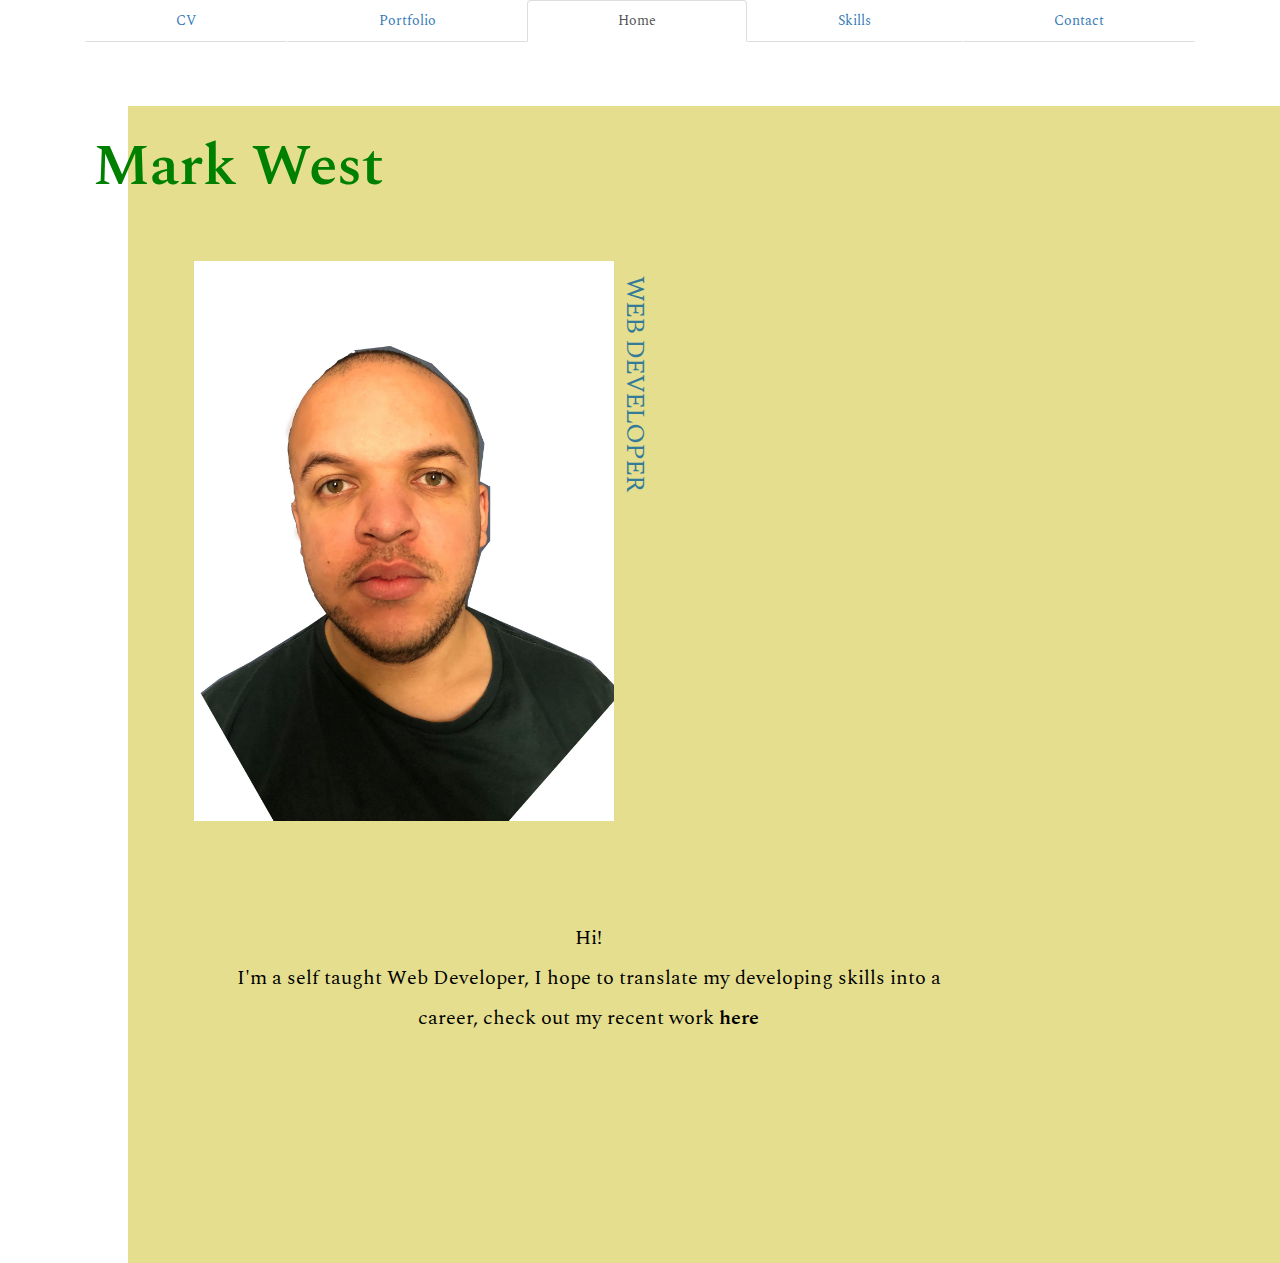
==== index.html @ f64d68f1 "Update index.html" ====
<!DOCTYPE html>

<head>

<title>Mark West - Home </title>

<meta charset="utf-8">
<meta name="viewport" content="width=device-width, initial-scale=1">
<link rel="stylesheet" href="https://www.w3schools.com/w3css/4/w3.css">
<link rel="stylesheet" href="https://maxcdn.bootstrapcdn.com/bootstrap/3.4.1/css/bootstrap.min.css">
<link rel="stylesheet" href="https://fonts.googleapis.com/css?family=Spectral|Rubik">
<script src="https://ajax.googleapis.com/ajax/libs/jquery/3.5.1/jquery.min.js"></script>
<script src="https://maxcdn.bootstrapcdn.com/bootstrap/3.4.1/js/bootstrap.min.js"></script>

<style>

/* 
COLOUR SCHEME
(Primose Yellow)	#E4DE8E 		rgb(228,222,142) 
(Gray)		#808080		rgb(128,128,128) 
(Teal Blue)	#347B98		rgb(52,  123,152)
(White)		#FFFFFF		rgb(255,255,255)
(Black)		#000000		rgb(0,    0,    0)
*/
/* Extra small devices (phones, 600px and down) media only screen and (max-width: 600px) {...} */
/* Small devices (portrait tablets and large phones, 600px and up) media only screen and (min-width: 600px) {...} */
/* Medium devices (landscape tablets, 768px and up) media only screen and (min-width: 768px) {...} */
/* Large devices (laptops/desktops, 992px and up) media only screen and (min-width: 992px) {...} */
/* Extra large devices (large laptops and desktops, 1200px and up) media only screen and (min-width: 1200px) {...} */

body {color:#347B98;font-family: Spectral, serif;}
h1 h2 h3 h4 h5 h6 {font-family: Rubik, sans-serif;}
.mw-bg-1 {background-color:rgb(228,222,142,0.8);}
.mw-bg-2 {background-color:rgb(128,128,128,0.8);}
.mw-bg-3 {background-color:rgb(52,  123,152,0.8);}

/* Home tab */

.mw1-home-title {margin: 50px;font-size:60px;}

.mw1-home-img {max-height:500px;max-width:440px;margin:25px;}
.mw1-home-img-cont {margin-left:10%;height:700px; position:absolute; width:100%;}
.mw1-home-img-caption {transform: rotate(90deg); transform-origin:top left; font-size:26px; white-space:nowrap; letter-spacing:3px;text-transform:uppercase;font-weight:800;}

.mw1-home-text {margin-right:15%;position: absolute; bottom: 60px; right:10%; max-width:310px;text-align:center;color:black;}
.mw1-home-text-cont {z-index:-1;min-height: 500px; position:absolute; width:90%; margin-left:-15%; margin-top:250px;}
.mw1-home-text-style {min-height: 500px; position:absolute; width:90%; margin-left:-15%; margin-top:250px;}

@media only screen and (max-width: 1200px) {

.mw1-home-title {margin: 40px;font-size:45px;}
.mw1-home-text {margin-right:-10%;z-index:2;}

}
@media only screen and (max-width: 767px) {

.mw1-home-img-cont {margin-left: 0px;}
.mw1-home-img-caption {transform: rotate(0deg); font-size: 20px;letter-spacing:0px;text-transform:capitalize;font-weight:normal;text-indent:6em;}

}
@media only screen and (max-width: 600px){

.mw1-home-title {margin: 5px;font-size:35px;}

}
/* Home tab ends */

/*CV tab */
.mw-cv-title{text-align:center;background-color:rgb(52,  123,152);color:rgb(228,222,142);}
.mw-cv-button-style{border-radius:8px;border:2px solid gray;background-color:inherit;color:black;font-weight:600;}
.mw-cv-attribute-style{margin:auto;text-align:center; font-size:16px;letter-spacing:3px;color:black;}

.mw-cv-profile-text{text-align:center;padding:10px;line-height:2;width:70%;margin-left:auto;margin-right:auto;}

.mw-cv-card-title{background-color:rgb(126,126,126,0.4);border-bottom:2px solid grey;padding-bottom:0px;margin-bottom:0px;}
.mw-cv-card-text{background-color:rgb(255,255,255,0.4);border-bottom:1px solid grey;padding:10px;}

@media screen and (max-width:600px){
.mw-cv-profile-text{text-align:center;padding:10px;line-height:2;width:90%;margin-left:auto;margin-right:auto;}
}

/*CV tab timeline*/
.mw-cv-timeline{position:relative;max-width:1200px;margin: 0 auto;background-color:rgb(228,222,142);} 
.mw-cv-timeline::after{content: '';position:absolute;width:6px;background-color:grey;top:0;bottom:0;left:50%;margin-left:3px;}
.mw-cv-container{padding:10px 40px;position:relative;background-color:inherit;width:50%;}
.mw-cv-container::after{content:'';position:absolute;width:25px;height:25px;right:-18px;background-color:white;border:5px solid black;top:25px;border-radius:50%;z-index:1;}
.mw-cv-left{left:0;}
.mw-cv-right{left:50%;}
.mw-cv-left::before{content:" ";height:0;position:absolute;top:27px;width:0;z-index:1;right:30px;border:medium solid white;border-width:10px 0 10px 10px;border-color: transparent transparent transparent white;}
.mw-cv-right::before{content:" ";height:0;position:absolute;top:27px;width:0;z-index:1;left:30px;border:medium solid white;border-width:10px 10px 10px 0;border-color:transparent white transparent transparent;}
.mw-cv-right::after{left:-7px;}
.mw-cv-experience{padding:20px 30px;background-color:white;position:relative;border-radius:6px;text-align:center;box-shadow:5px 5px 5px grey;}

@media screen and (max-width: 600px){
.mw-cv-timeline::after{left:17px;}
.mw-cv-container{width:100%;padding-left:70px;padding-right:25px;}
.mw-cv-container::before{left:60px;border:medium solid white;border-width: 10px 10px 10px 0;border-color:transparent white transparent transparent;}
.mw-cv-left::after, .mw-cv-right::after{left:11px;}
.mw-cv-right{left:0%;}
}
/*CV tab timeline ends*/
/*CV tab ends*/

/*Skills tab*/
.mw-skills-title{font-size:32px;text-align:center;padding:5px; color:black;}

.mw-skills-container{max-width:100%;margin-bottom:3%;}

.mw-skills-bg1{position:absolute;height:50px;top:50px;left:0;width:100%;background-color: rgb(128,128,128,0.2);z-index:-1;}
.mw-skills-introtext{font-size:22px;padding:10px;text-align:center;}

.mw-skills-bar{width:90%;background-color:rgb(228,222,142,0.4);margin-left:auto;margin-right:auto;padding:2px;border-radius:25px 10px 25px 10px;}
.mw-skills-bar-title{text-align:center;margin-bottom:3px;}
.mw-skills-bar-text{text-align:center;padding-top:1px;padding-bottom:1px;color:white;font-size:10px;}
.mw-skills-bar-description{margin-bottom:20px;color:grey;width:90%;margin-left:auto;margin-right:0px;}
.mw-skills-bar-button{border:none;background-color:inherit;box-shadow: 2px 2px 2px;}
.mw-skills-10{width:10%;background-color:#EA4335;border-radius:25px 10px 25px 10px;}
.mw-skills-20{width:20%;background-color:#EA4335;border-radius:25px 10px 25px 10px;}
.mw-skills-30{width:30%;background-color:#FBBC05;border-radius:25px 10px 25px 10px;}
.mw-skills-40{width:40%;background-color:#FBBC05;border-radius:25px 10px 25px 10px;}
.mw-skills-50{width:50%;background-color:#FBBC05;border-radius:25px 10px 25px 10px;}
.mw-skills-60{width:60%;background-color:#34A853;border-radius:25px 10px 25px 10px;}
.mw-skills-70{width:70%;background-color:#34A853;border-radius:25px 10px 25px 10px;}
.mw-skills-80{width:80%;background-color:#34A853;border-radius:25px 10px 25px 10px;}
.mw-skills-90{width:90%;background-color:#34A853;border-radius:25px 10px 25px 10px;}
.mw-skills-100{width:99%;background-color:#34A853;border-radius:25px 10px 25px 10px;}

@media only screen and (max-width:600px) {
.mw-skills-title{font-size:24px;text-align:left;}
.mw-skills-introtext{font-size:14px;padding:0px;text-align:center;}
}
/*Skills tab ends*/

/*Contact tab*/

input[type=text], input[type=email], select, textarea {  width: 100%;  padding: 12px;  border: 1px solid #ccc;  border-radius: 0px;  box-sizing: border-box;  margin-top: 6px;  margin-bottom: 16px;  resize: vertical; background-color:rgb(228,222,142,0.2);}
input[type=submit] {  background-color: rgb(52,123,152);  color: white;  padding: 12px 20px;  border: none;  border-radius: 4px;  cursor: pointer;}
input[type=submit]:hover {  background-color: black;}
.mw-contact-form { background-color:rgb(128,128,128,0.1); padding:60px;margin-top:30px;}
.mw-contact-container {  border-radius: 5px;  padding: 20px;}
.mw-contact-title { font-size:40px;padding-left:10%;padding-top:180px;padding-bottom:20px;color:black;}

.mw-contact-bg { height:300px; width:100%; position:absolute; top:50px;left:0;background-color:rgb(52,123,152,0.7);z-index:-1;}

@media only screen and (max-width:600px) {
.mw-contact-form{ background-color:inherit;width:100%; padding:0px;}
.mw-contact-title{font-size:50px;padding-left:10%;color:black;}
}
/* Contact tab ends */

</style>

</head>



<body>

<!-- WHOLE SCREEN -->
<div class="container">

<!-- NAVIGATION -->
<!-- COLLAPSED NAV BAR (SMALL SCREEN) -->
	<div class="navbar-header" style="color:#E4DE8E;">
		<button type="button" class="navbar-toggle" data-toggle="collapse" data-target="#myNavbar" disabled>
			<span class="glyphicon glyphicon-option-horizontal" style="display:none;"></span>
		</button>
<!-- COLLAPSED NAV BAR ICONS -->
		<p class="mx-auto">
			<button type="button" class="navbar-toggle" data-toggle="tab" href="#contact">	<span class="glyphicon glyphicon-phone"> </span>	</button>
			<button type="button" class="navbar-toggle" data-toggle="tab" href="#skills">		<span class="glyphicon glyphicon-stats"> </span>	</button>
			<button type="button" class="navbar-toggle" data-toggle="tab" href="#home">	<span class="glyphicon glyphicon-user"> </span>	</button>
			<button type="button" class="navbar-toggle" data-toggle="tab" href="#portfolio">	<span class="glyphicon glyphicon-book"> </span>	</button>
			<button type="button" class="navbar-toggle" data-toggle="tab" href="#CV">		<span class="glyphicon glyphicon-file"> </span>		</button>
		</p>
	</div>

<!-- FULL SIZE NAV BAR -->
	<div class="collapse navbar-collapse" id="myNavbar">
		<ul class="nav nav-tabs nav-justified" style="color:#E4DE8E;">
  			<li ><a data-toggle="tab" href="#CV">CV</a></li>
 			<li ><a data-toggle="tab" href="#portfolio">Portfolio</a></li>
 			<li class="active"><a data-toggle="tab" href="#home">Home</a></li>
  			<li ><a data-toggle="tab" href="#skills">Skills</a></li>
  			<li><a data-toggle="tab" href="#contact">Contact</a></li>
		</ul>
	</div>
<!-- NAVIGATION END -->

	<div class="tab-content">


<!-- HOME TAB -->
		<div id="home" class="tab-pane fade container in active">
<style>
.mw-home-bg1{background-color:rgb(228,222,142);width:100%;position:absolute;left:10%;margin-top:0%;margin-bottom:0%;}
.mw-home-title{margin-left:-25px;padding:10px;font-weight:600;color:inherit;font-size:38px;}
.mw-home-image{max-height:500px;max-width:80%;}
.mw-home-image-cont{position:relative;margin:5%;background-color:inherit;}
.mw-home-image-caption{letter-spacing:-1px;padding-top:20px;padding-bottom:5px;padding-left:15px;font-size:22px;text-transform:capitalize;}
.mw-home-text{position:relative;margin:5%;width:72%;text-align:center;line-height:2;padding-top:20px;padding-bottom:20px;color:black;font-size:16px;}

@media only screen and (min-width:767px){
.mw-home-bg1{background-color:rgb(228,222,142);width:100%;position:absolute;left:10%;margin-top:5%;margin-bottom:20%;padding-bottom:10%;}
.mw-home-title{margin-left:-45px;padding:10px;font-weight:600;color:red;font-size:58px;}
.mw-home-image{max-height:600px;max-width:50%;}
.mw-home-image-cont{position:relative;margin:6%;background-color:inherit;}
.mw-home-image-caption{letter-spacing:-1px;padding-top:2px;padding-bottom:5px;padding-left:15px;font-size:26px;text-transform:uppercase;transform:translate(1em, 0px) rotate(90deg);transform-origin:top left;white-space:nowrap;}
.mw-home-text{position:relative;margin:6%;width:60%;text-align:center;line-height:2;padding-top:20px;padding-bottom:20px;color:black;font-size:16px;}
}

@media only screen and (min-width:1023px){
.mw-home-bg1{background-color:rgb(228,222,142);width:100%;position:absolute;left:10%;margin-top:5%;margin-bottom:20%;}
.mw-home-title{margin-left:-45px;padding:10px;font-weight:600;color:green;font-size:58px;}
.mw-home-image{max-height:650px;max-width:450px;}
.mw-home-image-cont{position:relative;margin:4%;background-color:inherit;}
.mw-home-image-caption{letter-spacing:-1px;padding-top:2px;padding-bottom:5px;padding-left:15px;font-size:26px;text-transform:uppercase;transform:translate(1em, 0px) rotate(90deg);transform-origin:top left;white-space:nowrap;}
.mw-home-text{position:relative;margin:6%;text-align:center;line-height:2;padding-top:20px;padding-bottom:20px;color:black;font-size:20px;}
}
</style>
<div class="mw-home-bg1">

<h1 class="mw-home-title"> Mark West </h1>

<div class="mw-home-image-cont row">
<img src="M.jpg" class="mw-home-image col-sm-11"> 
<figcaption class="mw-home-image-caption col-sm-1"> Web Developer </figcaption>
</div>

<div class="mw-home-text"> Hi! <br> I'm a self taught Web Developer, I hope to translate my developing skills into a career, check out my recent work <a data-toggle="tab" href="#portfolio" style="color:black;font-weight:600;">here</a></div>

</div>


<div style="display:none;">
			<div class="container"><h1 class="col-sm-12 mw-home-title">Mark West</h1></div>
			<div class="mw-bg-1 mw-home-img-cont"> <figure class="row"><img src="M.jpg" class="mw-home-img col-sm-8"><figcaption class="mw-home-img-caption col-sm-4">Web Developer </figcaption></figure>	</div>
			<div class="mw-bg-2 mw-home-text-cont"> </div>
 			<article class="mw-home-text-style">	<p class="mw-home-text">I'm a self taught Web Developer with over a years experience in developing my own skills, I'm now hoping to translate these into a career, check out my recent work <u>here</u>.</p></article>
</div>

		</div>
<!-- HOME TAB END -->


<!-- CV TAB -->
<div id="CV" class="tab-pane fade">

<h1 style="text-align:center;"> Curriculum Vitae </h1>
<h2 style="text-align:center;"> Mark West </h2>


<!-- CV PERSONAL PROFILE -->
<h3 class="mw-cv-title">Personal Profile</h3>
 <p class="mw-cv-profile-text"> 
  Confident, hard-working and direct accurately encompass my work ethic, 
  I as a person demonstrate understanding, patience, a positive influence, impartiality and efficiency. <br> <br>
  I have a strong administrative background from a variety of positions with each role focusing on the many elements
  that form a capable administrator, my versatility makes me a suitable option for roles both supporting and building teams. 
</p> 


<!-- CV EDUCATION -->
<h3 class="mw-cv-title"> Education </h3>

<div class="container">

<p class="col-sm-3" style="text-align:center;font-weight:600;font-size:25px;"> My achievements;</p>
				
<div class="card-columns">

<div class="col-sm-9">

<div class="card mw-bg-1" style="border-radius: 0px 0px 30px 30px;box-shadow:5px 5px 5px grey;">
 <div class="card-body text-center" style="color:black;">  						
  <p class="card-title mw-cv-card-title"><b>BA Hons in Politics and Law</b></p>
  <p class="card-text mw-cv-card-text">University of Bradford <br> [Years 2010 – 2014]</p>
  <p class="card-footer" style="padding:8px;">2:1 [Second Class Honours, Upper Division] </p>
 </div>
</div>

<div class="card mw-bg-1" style="border-radius: 0px 0px 30px 30px;box-shadow:5px 5px 5px grey;">
 <div class="card-body text-center" style="color:black;">
  <p class="card-text mw-cv-card-title"><b>A Level Qualification</b></p>
  <p class="card-text mw-cv-card-text">Huddersfield New College <br> [Years 2008 – 2010]</p>
  <p class="card-text"  style="padding:8px;">3 passes in Law, English and Psychology </p>
 </div>
</div>

<div class="card mw-bg-1" style="border-radius: 0px 0px 30px 30px;box-shadow:5px 5px 5px grey;">
 <div class="card-body text-center" style="color:black;">
  <p class="card-text mw-cv-card-title"><b>GCSE</b></p>
  <p class="card-text mw-cv-card-text">Wyke Manor School, Bradford <br>[Years 2003 – 2008]</p>
  <p class="card-text" style="padding:8px;">8 passes in English, Maths, Sciences, Art, Geography and I.T.</p>
 </div>
</div>

</div>

</div>

</div>


<!-- CV EXPERIENCE -->
<h3 class="mw-cv-title"> Experience </h3>

<div class="mw-cv-timeline">

<div class="mw-cv-container mw-cv-left">
 <div class="mw-cv-experience">
  <h4> <strong>Yorkshire Building Society [YBS] </strong></h4>
  <h5 title="3 years +"> [Mar 2018 – To date]  </h5> 
  <button data-toggle="collapse" data-target="#YBS-role" class="mw-cv-button-style"> Customer Service Representative </button>
  <p id="YBS-role" class="collapse"> <i>  Working within a regulated financial environment, my responsibilities are to ensure potential customers met YBS criteria when looking to begin their mortgage journey or to adjust their mortgage with ourselves. </i> </p>
 </div>
</div>

<div class="mw-cv-container mw-cv-right">
 <div class="mw-cv-experience">
  <h4> <strong>Asda </strong> </h4>
  <h5 title="3 months"> [Dec 2017 – Feb 2018] </h5> 
  <button data-toggle="collapse" data-target="#Asda-role-2" class="mw-cv-button-style"> HR Administrator </button>
  <p id="Asda-role-2" class="collapse"> <i> (Temporary contract)  The key elements of this role were administrative. </i> </p>
 </div>
</div>

<div class="mw-cv-container mw-cv-left">
 <div class="mw-cv-experience">
  <h4> <strong>Marble4Life </strong> </h4>
  <h5 title="10 months"> [Jan 2017 – Oct 2017] </h5> 
  <button data-toggle="collapse" data-target="#M4L-role" class="mw-cv-button-style"> Administrator </button>
  <p id="M4L-role" class="collapse">  <i>  My role comprised primarily of creating monthly reports, managing inbound calls, working directly with three directors in the successful operation of the company, reputation management and recording all HR concerns.In order to meet these goals, I was also responsible for personally managing each directors' diaries, calculating staff wages, tracking the sales teams' activity, monitoring public interest in the company and to fulfil any additional tasks as and when necessary. </i> </p>
 </div>
</div>

<div class="mw-cv-container mw-cv-right">
 <div class="mw-cv-experience">
  <h4> <strong>Plexus Law </strong> </h4>
  <h5 title="3 months"> [Sep 2016 – Dec 2016] </h5> 
  <button data-toggle="collapse" data-target="#Plexus-role" class="mw-cv-button-style"> Administrator </button>
  <p id="Plexus-role" class="collapse">  <i> As part of the industrial disease team, my specific duties were to set up claims and to deal with non co-ordinated arrangements between firms, I further developed my ability to handle multiple claims simultaneously and to be able to provide suitable tailored feedback to corporate clientele. </i> </p>
 </div>
</div>

<div class="mw-cv-container mw-cv-left">
 <div class="mw-cv-experience">
  <h4> <strong>CallCredit Information Group </strong> </h4>
  <h5 title="1 month"> [Aug 2016 – Sep 2016] </h5> 
  <button data-toggle="collapse" data-target="#CCIG-role" class="mw-cv-button-style"> Customer Advisor </button>
  <p id="CCIG-role" class="collapse">  <i> (Temporary contract) My duties here were primarily administrative. </i> </p> 
 </div>
</div>

<div class="mw-cv-container mw-cv-right">
 <div class="mw-cv-experience">
  <h4> <strong>Capita </strong> </h4>
  <h5 title="10 months"> [Sep 2015 – June 2016] </h5> 
  <button data-toggle="collapse" data-target="#Capita-role" class="mw-cv-button-style"> Case Handler </button>
  <p id="Capita-role" class="collapse">  <i> Duties included administrative work, data gathering and reviewing of cases on their individual merits, the extent to which is highlighted below through my case worker skills description. This was based in the financial sector, my interpersonal skills were developed further through the telephony side of engagements and my ability to micromanage many cases simultaneously under time restrained conditions had improved significantly during my time at Capita.</i> </p> 
 </div>
</div>

<div class="mw-cv-container mw-cv-left">
 <div class="mw-cv-experience">
  <h4> <strong>Asda </strong></h4>
  <h5 title="3 years, 10 months"> [Oct 2011 – August 2015] </h5> 
  <button data-toggle="collapse" data-target="#Asda-role" class="mw-cv-button-style"> Store Assistant </button>
  <p id="Asda-role" class="collapse"> <i>  I was trained to use an electronic stock management system and became proficient at recording details and changing values accordingly with the relevant checks, along with this I have developed excellent time keeping skills with regards to the increased workload and shortened timescales that working within a fast paced customer oriented role demands. Nominated for Colleague of the Month three times </i> </p>
 </div>
</div>

</div>

<!-- CV ATTRIBUTES -->
<article> 

<h3 class="mw-cv-title"> Attributes/Traits</h3>

<div class="row mw-cv-attribute-style">

 <div class="panel panel-default col-sm-4">   <div class="panel-body">Methodical</div>  </div>
 <div class="panel panel-default col-sm-4">  <div class="panel-body">Organised</div> </div>
 <div class="panel panel-default col-sm-4">  <div class="panel-body">Transparent</div> </div>

</div>

<div class="row mw-cv-attribute-style">
 
 <div class="panel panel-default col-sm-4">  <div class="panel-body">Collaborative</div> </div>
 <div class="panel panel-default col-sm-4">  <div class="panel-body">Honest</div> </div>
 <div class="panel panel-default col-sm-4">  <div class="panel-body">Confident</div> </div>

</div>

<div class="row mw-cv-attribute-style">

  <div class="panel panel-default col-sm-4"><div class="panel-body">Ethical</div></div>
  <div class="panel panel-default col-sm-4"><div class="panel-body">Punctual</div></div>
  <div class="panel panel-default col-sm-4"><div class="panel-body">Compulsive</div>

</div>

</div>
				
</article>

<!-- CV REFERENCES -->
			<article> 
				<h3 class="mw-cv-title"> References </h3>
				<p style="font-size:40px;text-align:center;height:250px;"> 
					Available upon request. <br>
<button type="button" data-toggle="tab" href="#home" style="border:none;background-color:inherit;">	<span class="glyphicon glyphicon-home"> </span>	</button>

				</p>
			</article>

		</div>
<!-- CV TAB END -->

<!-- PORTFOLIO TAB -->
		<div id="portfolio" class="tab-pane fade">
			<h2>Portfolio </h2>
			<ul>
				<li> Strongest Project </li>
				<li> Demonstrate Variety </li>
				<li> Personal Favourite </li>
				<li> Simple design, not cluttered </li>
			</ul>
		</div>
<!-- PORTFOLIO TAB END -->




<!-- SKILLS TAB -->
<div id="skills" class="tab-pane fade">

<p class="mw-skills-introtext"> Confidence chart instead of an actual subjective assessment of my skill </p>
<div class="mw-skills-bg1"> </div>

<!-- RELEVANT SKILLS -->

<div class="container mw-skills-container">

<h3 class="mw-skills-title"> General Skills </h3>

<p class="mw-skills-bar-title">
<button data-toggle="collapse" data-target="#skill1" class="mw-skills-bar-button"> Responsive Web Design  </button> 
<div class="mw-skills-bar"> <div class="mw-skills-bar-text mw-skills-60"> 60% </div> </div>
</p>
<div id="skill1" class="collapse mw-skills-bar-description">
A good understanding of the core concept with the ability to implement the design idea with my technical skills
</div>

<p class="mw-skills-bar-title">
<button data-toggle="collapse" data-target="#skill2" class="mw-skills-bar-button" > GitHub </button>  
<div class="mw-skills-bar"> <div class="mw-skills-bar-text mw-skills-30"> 30% </div> </div>
</p>
<div id="skill2" class="collapse mw-skills-bar-description">
A decent understanding of the foundations
</div>

<p class="mw-skills-bar-title">
<button data-toggle="collapse" data-target="#skill3" class="mw-skills-bar-button"> Word Press</button>   
<div class="mw-skills-bar"> <div class="mw-skills-bar-text mw-skills-30"> 30% </div> </div>
</p>
<div id="skill3" class="collapse mw-skills-bar-description">
A basic understanding of how WordPress sites operate
</div>

<p class="mw-skills-bar-title">
<button data-toggle="collapse" data-target="#skill4" class="mw-skills-bar-button">  Search Engine Optimization</button> 
<div class="mw-skills-bar"> <div class="mw-skills-bar-text mw-skills-10"> 10% </div> </div>
</p>
<div id="skill4" class="collapse mw-skills-bar-description">
A basic understanding of the core concept
</div>

<p class="mw-skills-bar-title">
<button data-toggle="collapse" data-target="#skill5" class="mw-skills-bar-button">  Microsoft Office Applications </button>  
<div class="mw-skills-bar"> <div class="mw-skills-bar-text mw-skills-50"> 50% </div> </div>
</p>
<div id="skill5" class="collapse mw-skills-bar-description">
Relatively good understanding of basic concepts in popular MSOffice applications [Word, Excel, Powerpoint]
</div>

</div>

<!-- RELEVANT SKILLS END -->

<!-- TECHNICAL/LANGUAGE SKILLS -->

<div class="container mw-skills-container">

<h3 class="mw-skills-title"> Technical Skills </h3>
<h4> <b> Front end </b> </h4>

<p class="mw-skills-bar-title">
<button data-toggle="collapse" data-target="#skill6" class="mw-skills-bar-button">  HTML </button>  
<div class="mw-skills-bar"> <div class="mw-skills-bar-text mw-skills-90"> 90% </div> </div>
</p>
<div id="skill6" class="collapse mw-skills-bar-description">
Very familiar with standard/common concepts in HTML
</div>

<p class="mw-skills-bar-title">
<button data-toggle="collapse" data-target="#skill7" class="mw-skills-bar-button"> Bootstrap </button>  
<div class="mw-skills-bar"> <div class="mw-skills-bar-text mw-skills-70"> 70% </div> </div>
</p>
<div id="skill7" class="collapse mw-skills-bar-description">
Familiar with large parts of Bootstrap3 and Bootstrap4's ability [good knowledge of BS4 spacing shorthand, and BS3/BS4 grid system]
</div>

<p class="mw-skills-bar-title">
<button data-toggle="collapse" data-target="#skill8" class="mw-skills-bar-button"> CSS </button>  
<div class="mw-skills-bar"> <div class="mw-skills-bar-text mw-skills-70"> 70% </div> </div>
</p>
<div id="skill8" class="collapse mw-skills-bar-description">
Completed a SoloLearn fundamentals course, good understanding of popular concepts in CSS [CSS grid, positioning, inheritance, media queries, naming conventions]
</div>

<p class="mw-skills-bar-title">
<button data-toggle="collapse" data-target="#skill9" class="mw-skills-bar-button">  w3.CSS </button>  
<div class="mw-skills-bar"> <div class="mw-skills-bar-text mw-skills-50"> 50% </div> </div>
</p>
<div id="skill9" class="collapse mw-skills-bar-description">
I feel familiar with most of the common concepts in W3.css
</div>

<p class="mw-skills-bar-title">
<button data-toggle="collapse" data-target="#skill10" class="mw-skills-bar-button"> Javascript </button>   
<div class="mw-skills-bar"> <div class="mw-skills-bar-text mw-skills-60"> 60% </div> </div>
</p>
<div id="skill10" class="collapse mw-skills-bar-description">
Completed a SoloLearn fundamentals course, I have read more about advanced concepts in JS [Recursion, Prototyping, Class inheritance etc.] but wouldn't feel comfortable working with these concepts without support
</div>

<p class="mw-skills-bar-title">
<button data-toggle="collapse" data-target="#skill11" class="mw-skills-bar-button"> JQuery </button>  
<div class="mw-skills-bar"> <div class="mw-skills-bar-text mw-skills-60"> 60% </div> </div>
</p>
<div id="skill11" class="collapse mw-skills-bar-description">
Completed a SoloLearn fundamentals course, I am familiar with the syntax and have a good appreciation for what can be achieved with JQuery
</div>

<p class="mw-skills-bar-title">
<button data-toggle="collapse" data-target="#skill12" class="mw-skills-bar-button"> React </button>  
<div class="mw-skills-bar"> <div class="mw-skills-bar-text mw-skills-20"> 20% </div> </div>
</p>
<div id="skill12" class="collapse mw-skills-bar-description">
Completed a React tutorial, I have a basic understanding of the fundamentals
</div>

<h4><b>Back end </b></h4>

<p class="mw-skills-bar-title">
<button data-toggle="collapse" data-target="#skill13" class="mw-skills-bar-button">  PHP </button>  

<div class="mw-skills-bar"> <div class="mw-skills-bar-text mw-skills-30"> 30% </div> </div>
</p>
<div id="skill13" class="collapse mw-skills-bar-description">
Completed a SoloLearn fundamentals course, understand core concepts
</div>

<p class="mw-skills-bar-title">
<button data-toggle="collapse" data-target="#skill14" class="mw-skills-bar-button"> C </button>  
<div class="mw-skills-bar"> <div class="mw-skills-bar-text mw-skills-30"> 30% </div> </div>
</p>
<div id="skill14" class="collapse mw-skills-bar-description">
Completed a SoloLearn fundamentals course, understand core concepts
</div>

<p class="mw-skills-bar-title">
<button data-toggle="collapse" data-target="#skill15" class="mw-skills-bar-button"> C# </button>  
<div class="mw-skills-bar"> <div class="mw-skills-bar-text mw-skills-30"> 30% </div> </div>
</p>
<div id="skill15" class="collapse mw-skills-bar-description">
Completed a SoloLearn fundamentals course, understand core concepts
</div>

</div>

<!-- TECHNICAL/LANGUAGE SKILLS END -->

</div>
<!-- SKILLS TAB END -->




<!-- CONTACT TAB -->
<div id="contact" class="tab-pane fade">

<div class="mw-contact-bg"> </div>
<h2 class="mw-contact-title">Contact</h2>

<div class="mw-contact-container">
<form action="mailto:markw2992@gmail.co.uk" method="post" enctype="text/plain" class="mw-contact-form">

<div class="row">
 <div class="col-sm-3">
    <label for="name">Your Name</label>
 </div>
 <div class="col-sm-9">
    <input type="text" id="name" name="name" placeholder="">
 </div>
</div>

<div class="row">
 <div class="col-sm-3">
    <label for="email">Your E-mail</label>
 </div>
 <div class="col-sm-9">
    <input type="email" id="email" name="email" placeholder="">
 </div>
</div>

<label for="subject" class="col-3">Message</label>
<textarea id="subject" name="subject" placeholder="Enter your message..."  class="col-9" style="height:200px"></textarea>

 <input type="submit" value="Send">

</form>

</div>

</div>
<!-- CONTACT TAB END -->


		<footer style="display:none;"> 
			<p> Mark West </p>
			<a href="mailto:mark-west@hotmail.co.uk">mark-west@hotmail.co.uk</a> 
		</footer>

	</div>

<div>

</body>
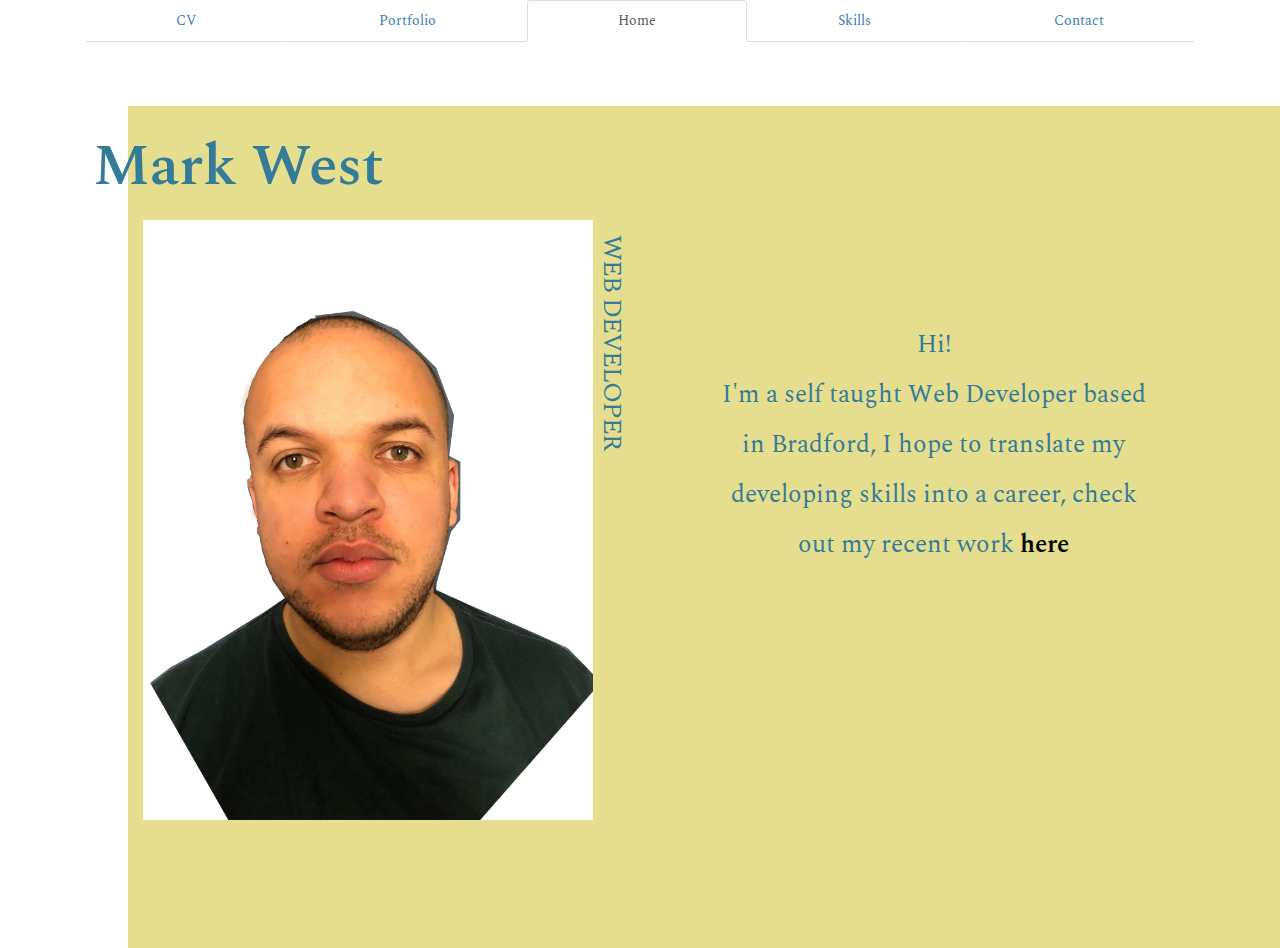
==== commit 5c2cae42: "Update index.html" ====
--- a/index.html
+++ b/index.html
@@ -36,32 +36,26 @@
 
 /* Home tab */
 
-.mw1-home-title {margin: 50px;font-size:60px;}
-
-.mw1-home-img {max-height:500px;max-width:440px;margin:25px;}
-.mw1-home-img-cont {margin-left:10%;height:700px; position:absolute; width:100%;}
-.mw1-home-img-caption {transform: rotate(90deg); transform-origin:top left; font-size:26px; white-space:nowrap; letter-spacing:3px;text-transform:uppercase;font-weight:800;}
-
-.mw1-home-text {margin-right:15%;position: absolute; bottom: 60px; right:10%; max-width:310px;text-align:center;color:black;}
-.mw1-home-text-cont {z-index:-1;min-height: 500px; position:absolute; width:90%; margin-left:-15%; margin-top:250px;}
-.mw1-home-text-style {min-height: 500px; position:absolute; width:90%; margin-left:-15%; margin-top:250px;}
-
-@media only screen and (max-width: 1200px) {
-
-.mw1-home-title {margin: 40px;font-size:45px;}
-.mw1-home-text {margin-right:-10%;z-index:2;}
-
+.mw-home-bg1{background-color:rgb(228,222,142);width:100%;position:absolute;left:10%;margin-top:0%;margin-bottom:0%;}
+.mw-home-title{margin-left:-25px;padding:10px;font-weight:600;font-size:38px;}
+.mw-home-image{max-height:500px;max-width:80%;}
+.mw-home-image-caption{letter-spacing:-1px;padding-top:20px;padding-bottom:5px;padding-left:30px;font-size:22px;text-transform:capitalize;}
+.mw-home-text{text-align:center;font-size:15px;padding-top:30px;padding-bottom:30px;padding-right:15%;}
+
+@media only screen and (min-width:767px){
+.mw-home-bg1{background-color:rgb(228,222,142);width:100%;position:absolute;left:10%;margin-top:5%;padding-bottom:10%;}
+.mw-home-title{margin-left:-45px;padding:10px;font-weight:600;font-size:58px;}
+.mw-home-image{max-height:600px;max-width:50%;}
+.mw-home-image-caption{letter-spacing:-1px;padding-top:2px;padding-bottom:5px;padding-left:15px;font-size:26px;text-transform:uppercase;transform:translate(1.5em, 0px) rotate(90deg);transform-origin:top left;white-space:nowrap;letter-spacing:5px;}
+.mw-home-text{text-align:center;font-size:20px;padding-top:50px;padding-bottom:0px;padding-right:20%;}
 }
-@media only screen and (max-width: 767px) {
-
-.mw1-home-img-cont {margin-left: 0px;}
-.mw1-home-img-caption {transform: rotate(0deg); font-size: 20px;letter-spacing:0px;text-transform:capitalize;font-weight:normal;text-indent:6em;}
-
-}
-@media only screen and (max-width: 600px){
-
-.mw1-home-title {margin: 5px;font-size:35px;}
-
+
+@media only screen and (min-width:1023px){
+.mw-home-bg1{background-color:rgb(228,222,142);width:100%;position:absolute;left:10%;margin-top:5%;}
+.mw-home-title{margin-left:-45px;padding:10px;font-weight:600;font-size:58px;}
+.mw-home-image{max-height:650px;max-width:450px;float:left;}
+.mw-home-image-caption{letter-spacing:-1px;padding-top:2px;padding-bottom:5px;padding-left:15px;font-size:26px;text-transform:uppercase;transform:translate(1.5em, 0px) rotate(90deg);transform-origin:top left;white-space:nowrap;}
+.mw-home-text{text-align:center;font-size:25px;padding-top:50px;padding-top:100px;padding-right:10%;line-height:2;}
 }
 /* Home tab ends */
 
@@ -113,7 +107,7 @@
 .mw-skills-bar-title{text-align:center;margin-bottom:3px;}
 .mw-skills-bar-text{text-align:center;padding-top:1px;padding-bottom:1px;color:white;font-size:10px;}
 .mw-skills-bar-description{margin-bottom:20px;color:grey;width:90%;margin-left:auto;margin-right:0px;}
-.mw-skills-bar-button{border:none;background-color:inherit;box-shadow: 2px 2px 2px;}
+.mw-skills-bar-button{border:none;background-color:rgb(126,126,126,0.05);border-radius:3px;box-shadow: 2px 2px 2px;}
 .mw-skills-10{width:10%;background-color:#EA4335;border-radius:25px 10px 25px 10px;}
 .mw-skills-20{width:20%;background-color:#EA4335;border-radius:25px 10px 25px 10px;}
 .mw-skills-30{width:30%;background-color:#FBBC05;border-radius:25px 10px 25px 10px;}
@@ -191,55 +185,23 @@
 
 
 <!-- HOME TAB -->
-		<div id="home" class="tab-pane fade container in active">
-<style>
-.mw-home-bg1{background-color:rgb(228,222,142);width:100%;position:absolute;left:10%;margin-top:0%;margin-bottom:0%;}
-.mw-home-title{margin-left:-25px;padding:10px;font-weight:600;color:inherit;font-size:38px;}
-.mw-home-image{max-height:500px;max-width:80%;}
-.mw-home-image-cont{position:relative;margin:5%;background-color:inherit;}
-.mw-home-image-caption{letter-spacing:-1px;padding-top:20px;padding-bottom:5px;padding-left:15px;font-size:22px;text-transform:capitalize;}
-.mw-home-text{position:relative;margin:5%;width:72%;text-align:center;line-height:2;padding-top:20px;padding-bottom:20px;color:black;font-size:16px;}
-
-@media only screen and (min-width:767px){
-.mw-home-bg1{background-color:rgb(228,222,142);width:100%;position:absolute;left:10%;margin-top:5%;margin-bottom:20%;padding-bottom:10%;}
-.mw-home-title{margin-left:-45px;padding:10px;font-weight:600;color:red;font-size:58px;}
-.mw-home-image{max-height:600px;max-width:50%;}
-.mw-home-image-cont{position:relative;margin:6%;background-color:inherit;}
-.mw-home-image-caption{letter-spacing:-1px;padding-top:2px;padding-bottom:5px;padding-left:15px;font-size:26px;text-transform:uppercase;transform:translate(1em, 0px) rotate(90deg);transform-origin:top left;white-space:nowrap;}
-.mw-home-text{position:relative;margin:6%;width:60%;text-align:center;line-height:2;padding-top:20px;padding-bottom:20px;color:black;font-size:16px;}
-}
-
-@media only screen and (min-width:1023px){
-.mw-home-bg1{background-color:rgb(228,222,142);width:100%;position:absolute;left:10%;margin-top:5%;margin-bottom:20%;}
-.mw-home-title{margin-left:-45px;padding:10px;font-weight:600;color:green;font-size:58px;}
-.mw-home-image{max-height:650px;max-width:450px;}
-.mw-home-image-cont{position:relative;margin:4%;background-color:inherit;}
-.mw-home-image-caption{letter-spacing:-1px;padding-top:2px;padding-bottom:5px;padding-left:15px;font-size:26px;text-transform:uppercase;transform:translate(1em, 0px) rotate(90deg);transform-origin:top left;white-space:nowrap;}
-.mw-home-text{position:relative;margin:6%;text-align:center;line-height:2;padding-top:20px;padding-bottom:20px;color:black;font-size:20px;}
-}
-</style>
+<div id="home" class="tab-pane fade container in active">
+
 <div class="mw-home-bg1">
 
 <h1 class="mw-home-title"> Mark West </h1>
 
-<div class="mw-home-image-cont row">
-<img src="M.jpg" class="mw-home-image col-sm-11"> 
-<figcaption class="mw-home-image-caption col-sm-1"> Web Developer </figcaption>
-</div>
-
-<div class="mw-home-text"> Hi! <br> I'm a self taught Web Developer, I hope to translate my developing skills into a career, check out my recent work <a data-toggle="tab" href="#portfolio" style="color:black;font-weight:600;">here</a></div>
-
-</div>
-
-
-<div style="display:none;">
-			<div class="container"><h1 class="col-sm-12 mw-home-title">Mark West</h1></div>
-			<div class="mw-bg-1 mw-home-img-cont"> <figure class="row"><img src="M.jpg" class="mw-home-img col-sm-8"><figcaption class="mw-home-img-caption col-sm-4">Web Developer </figcaption></figure>	</div>
-			<div class="mw-bg-2 mw-home-text-cont"> </div>
- 			<article class="mw-home-text-style">	<p class="mw-home-text">I'm a self taught Web Developer with over a years experience in developing my own skills, I'm now hoping to translate these into a career, check out my recent work <u>here</u>.</p></article>
-</div>
-
-		</div>
+<div class="container row" >
+   <picture class=" col-12 col-sm-12 col-md-8 col-lg-6 col-xl-6">
+      <img src="M.jpg" class=" mw-home-image">
+      <figcaption class="mw-home-image-caption col-sm-1"> Web Developer </figcaption>
+   </picture>
+   <p class="col-12 col-sm-12 col-md-4 col-lg-6 col-xl-6 mw-home-text">Hi! <br> I'm a self taught Web Developer based in Bradford, I hope to translate my developing skills into a career, check out my recent work <a data-toggle="tab" href="#portfolio" style="color:black;font-weight:600;">here</a> </p>
+</div>
+
+</div>
+
+</div>
 <!-- HOME TAB END -->
 
 
@@ -420,13 +382,30 @@
 
 <!-- PORTFOLIO TAB -->
 		<div id="portfolio" class="tab-pane fade">
+
+
+
+<div class="container " style="background-color:none;margin:15px;">
+
+<picture>
+<a href="https://github.com/TheGreatWesty/TheGreatWesty">
+<img src="portfolio_image_1.jpg" class="img-responsive thumbnail" style="box-shadow:5px 5px 5px grey;margin-right:auto;margin-left:auto;">
+</a>
+</picture>
+
+</div>
+
+
+
+<div style="display:none;">
 			<h2>Portfolio </h2>
-			<ul>
+			<ul >
 				<li> Strongest Project </li>
 				<li> Demonstrate Variety </li>
 				<li> Personal Favourite </li>
 				<li> Simple design, not cluttered </li>
 			</ul>
+</div>
 		</div>
 <!-- PORTFOLIO TAB END -->
 
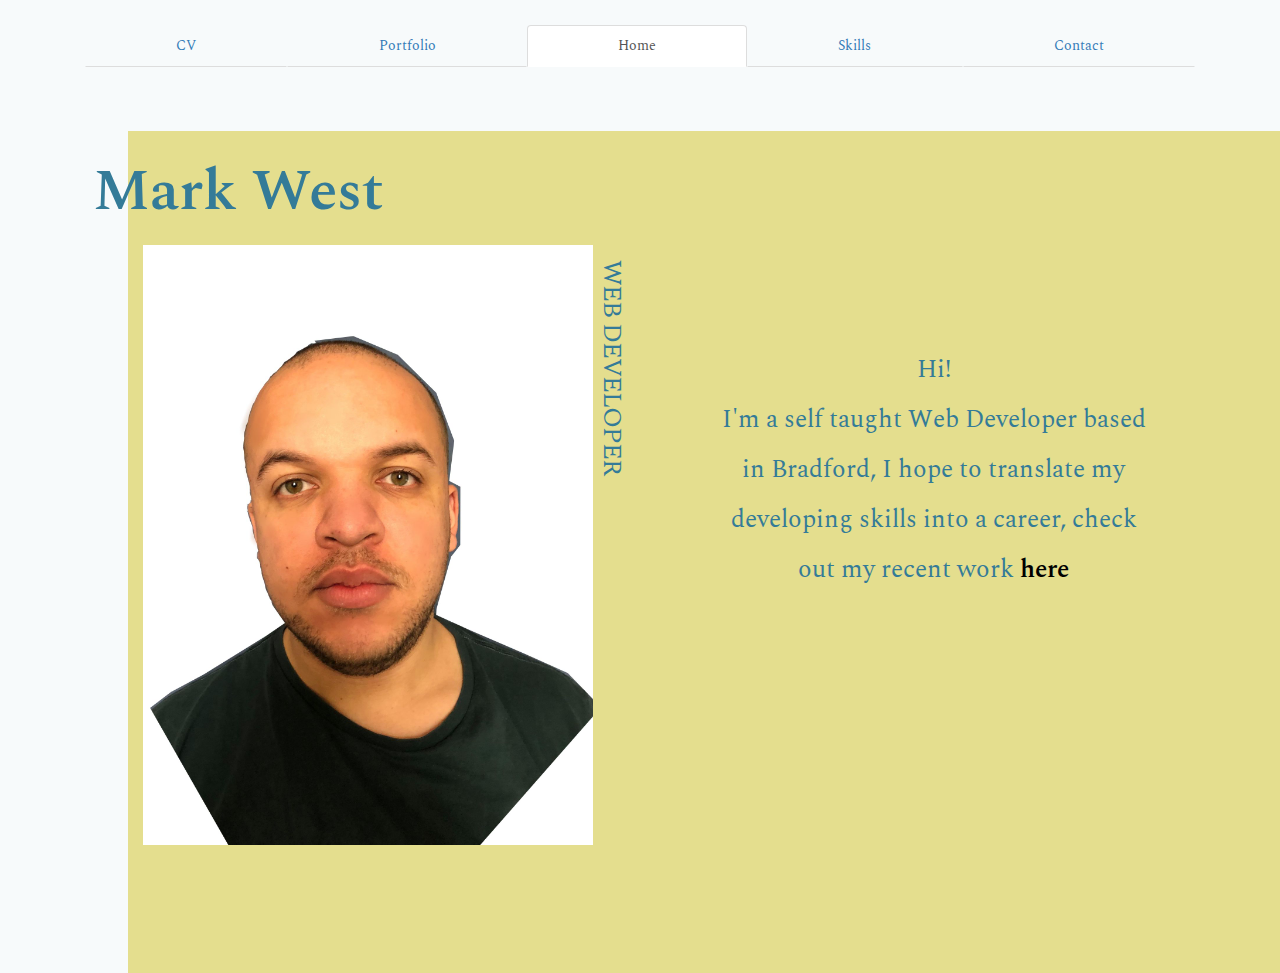
==== commit 08a283b3: "Update index.html" ====
--- a/index.html
+++ b/index.html
@@ -28,7 +28,7 @@
 /* Large devices (laptops/desktops, 992px and up) media only screen and (min-width: 992px) {...} */
 /* Extra large devices (large laptops and desktops, 1200px and up) media only screen and (min-width: 1200px) {...} */
 
-body {color:#347B98;font-family: Spectral, serif;}
+body {color:#347B98;font-family: Spectral, serif;background-color:rgb(52,123,152,0.04);}
 h1 h2 h3 h4 h5 h6 {font-family: Rubik, sans-serif;}
 .mw-bg-1 {background-color:rgb(228,222,142,0.8);}
 .mw-bg-2 {background-color:rgb(128,128,128,0.8);}
@@ -74,7 +74,7 @@
 }
 
 /*CV tab timeline*/
-.mw-cv-timeline{position:relative;max-width:1200px;margin: 0 auto;background-color:rgb(228,222,142);} 
+.mw-cv-timeline{position:relative;max-width:1200px;margin: 0 auto;background-image: linear-gradient(rgb(228,222,142), rgb(52,  123,152));} 
 .mw-cv-timeline::after{content: '';position:absolute;width:6px;background-color:grey;top:0;bottom:0;left:50%;margin-left:3px;}
 .mw-cv-container{padding:10px 40px;position:relative;background-color:inherit;width:50%;}
 .mw-cv-container::after{content:'';position:absolute;width:25px;height:25px;right:-18px;background-color:white;border:5px solid black;top:25px;border-radius:50%;z-index:1;}
@@ -83,7 +83,7 @@
 .mw-cv-left::before{content:" ";height:0;position:absolute;top:27px;width:0;z-index:1;right:30px;border:medium solid white;border-width:10px 0 10px 10px;border-color: transparent transparent transparent white;}
 .mw-cv-right::before{content:" ";height:0;position:absolute;top:27px;width:0;z-index:1;left:30px;border:medium solid white;border-width:10px 10px 10px 0;border-color:transparent white transparent transparent;}
 .mw-cv-right::after{left:-7px;}
-.mw-cv-experience{padding:20px 30px;background-color:white;position:relative;border-radius:6px;text-align:center;box-shadow:5px 5px 5px grey;}
+.mw-cv-experience{padding:20px 30px;background-color:white;position:relative;border-radius:6px;text-align:center;box-shadow:5px 5px 15px black;}
 
 @media screen and (max-width: 600px){
 .mw-cv-timeline::after{left:17px;}
@@ -100,7 +100,7 @@
 
 .mw-skills-container{max-width:100%;margin-bottom:3%;}
 
-.mw-skills-bg1{position:absolute;height:50px;top:50px;left:0;width:100%;background-color: rgb(128,128,128,0.2);z-index:-1;}
+.mw-skills-bg1{position:absolute;height:50px;top:75px;left:0;width:100%;background-color: rgb(128,128,128,0.1);z-index:-1;}
 .mw-skills-introtext{font-size:22px;padding:10px;text-align:center;}
 
 .mw-skills-bar{width:90%;background-color:rgb(228,222,142,0.4);margin-left:auto;margin-right:auto;padding:2px;border-radius:25px 10px 25px 10px;}
@@ -134,7 +134,7 @@
 .mw-contact-container {  border-radius: 5px;  padding: 20px;}
 .mw-contact-title { font-size:40px;padding-left:10%;padding-top:180px;padding-bottom:20px;color:black;}
 
-.mw-contact-bg { height:300px; width:100%; position:absolute; top:50px;left:0;background-color:rgb(52,123,152,0.7);z-index:-1;}
+.mw-contact-bg { height:300px; width:100%; position:absolute; top:75px;left:0;background-color:rgb(52,123,152,0.7);z-index:-1;}
 
 @media only screen and (max-width:600px) {
 .mw-contact-form{ background-color:inherit;width:100%; padding:0px;}
@@ -151,7 +151,7 @@
 <body>
 
 <!-- WHOLE SCREEN -->
-<div class="container">
+<div class="container" style="padding-top:25px;">
 
 <!-- NAVIGATION -->
 <!-- COLLAPSED NAV BAR (SMALL SCREEN) -->
@@ -160,12 +160,12 @@
 			<span class="glyphicon glyphicon-option-horizontal" style="display:none;"></span>
 		</button>
 <!-- COLLAPSED NAV BAR ICONS -->
-		<p class="mx-auto">
-			<button type="button" class="navbar-toggle" data-toggle="tab" href="#contact">	<span class="glyphicon glyphicon-phone"> </span>	</button>
-			<button type="button" class="navbar-toggle" data-toggle="tab" href="#skills">		<span class="glyphicon glyphicon-stats"> </span>	</button>
-			<button type="button" class="navbar-toggle" data-toggle="tab" href="#home">	<span class="glyphicon glyphicon-user"> </span>	</button>
-			<button type="button" class="navbar-toggle" data-toggle="tab" href="#portfolio">	<span class="glyphicon glyphicon-book"> </span>	</button>
-			<button type="button" class="navbar-toggle" data-toggle="tab" href="#CV">		<span class="glyphicon glyphicon-file"> </span>		</button>
+		<p class="mx-auto" style="text-align:center;">
+			<button type="button" class="navbar-toggle" data-toggle="tab" href="#contact">	<span class="glyphicon glyphicon-phone" style="font-size:18px;"> </span>	</button>
+			<button type="button" class="navbar-toggle" data-toggle="tab" href="#skills">		<span class="glyphicon glyphicon-stats" style="font-size:18px;"> </span>	</button>
+			<button type="button" class="navbar-toggle" data-toggle="tab" href="#home">	<span class="glyphicon glyphicon-user" style="font-size:18px;"> </span>	</button>
+			<button type="button" class="navbar-toggle" data-toggle="tab" href="#portfolio">	<span class="glyphicon glyphicon-book" style="font-size:18px;"> </span>	</button>
+			<button type="button" class="navbar-toggle" data-toggle="tab" href="#CV">		<span class="glyphicon glyphicon-file" style="font-size:18px;"> </span>		</button>
 		</p>
 	</div>
 
@@ -215,10 +215,8 @@
 <!-- CV PERSONAL PROFILE -->
 <h3 class="mw-cv-title">Personal Profile</h3>
  <p class="mw-cv-profile-text"> 
-  Confident, hard-working and direct accurately encompass my work ethic, 
-  I as a person demonstrate understanding, patience, a positive influence, impartiality and efficiency. <br> <br>
-  I have a strong administrative background from a variety of positions with each role focusing on the many elements
-  that form a capable administrator, my versatility makes me a suitable option for roles both supporting and building teams. 
+  	Confident, hard-working and direct accurately encompass my work ethic, I as a person demonstrate understanding, patience, a positive influence, impartiality and efficiency. <br> <br>
+ 	I have a been involved in a variety of roles where soft skills are often crucial for success, combining those with the technical skills I have recently acquired over the past few years I believe makes me a worthy candidate for consideration, my versatility makes me a suitable option for roles both supporting and building teams. 
 </p> 
 
 
@@ -274,7 +272,17 @@
   <h4> <strong>Yorkshire Building Society [YBS] </strong></h4>
   <h5 title="3 years +"> [Mar 2018 – To date]  </h5> 
   <button data-toggle="collapse" data-target="#YBS-role" class="mw-cv-button-style"> Customer Service Representative </button>
-  <p id="YBS-role" class="collapse"> <i>  Working within a regulated financial environment, my responsibilities are to ensure potential customers met YBS criteria when looking to begin their mortgage journey or to adjust their mortgage with ourselves. </i> </p>
+  <div id="YBS-role" class="collapse" style="padding-top:10px;"> <i>  
+	Helping customers manage their mortgage, this often requires explaining difficult financial concepts in layman’s terms to ensure applicants are able to make an informed decision, this can be challenging when customers have different mortgage terms with other providers and as such it requires patience and flexibility on my part to meet customer expectations 
+	</i> <hr>
+	<b> Essential Skills </b> <br>
+	<ul>
+	<li> Communication </li>
+	<li> Adaptability/Open-mindedness</li>
+	<li> Collaboration</li> 
+	<li> Approachability/Helpfulness</li> 
+	</ul>
+  </div>
  </div>
 </div>
 
@@ -283,7 +291,10 @@
   <h4> <strong>Asda </strong> </h4>
   <h5 title="3 months"> [Dec 2017 – Feb 2018] </h5> 
   <button data-toggle="collapse" data-target="#Asda-role-2" class="mw-cv-button-style"> HR Administrator </button>
-  <p id="Asda-role-2" class="collapse"> <i> (Temporary contract)  The key elements of this role were administrative. </i> </p>
+  <div id="Asda-role-2" class="collapse" style="padding-top:10px;"> <i> 
+	Providing support for Asda staff across the country dealing with holidays, sickness, absence and arranging new contracts, this was a temporary role  
+	</i> 
+  </div>
  </div>
 </div>
 
@@ -292,7 +303,18 @@
   <h4> <strong>Marble4Life </strong> </h4>
   <h5 title="10 months"> [Jan 2017 – Oct 2017] </h5> 
   <button data-toggle="collapse" data-target="#M4L-role" class="mw-cv-button-style"> Administrator </button>
-  <p id="M4L-role" class="collapse">  <i>  My role comprised primarily of creating monthly reports, managing inbound calls, working directly with three directors in the successful operation of the company, reputation management and recording all HR concerns.In order to meet these goals, I was also responsible for personally managing each directors' diaries, calculating staff wages, tracking the sales teams' activity, monitoring public interest in the company and to fulfil any additional tasks as and when necessary. </i> </p>
+  <div id="M4L-role" class="collapse" style="padding-top:10px;">  <i>  
+	Supporting successful operation of the company, liaising directly with the managing directors, sales team, support staff and delivery/production staff, I frequently had to prioritise conflicting interests through compromise from different sections of the company on various matters such as working patterns, delivery routes and sourcing materials for production 
+	</i> <hr>
+	<b> Essential Skills </b> <br>
+	<ul>
+	<li> Project Management </li>
+	<li> Communication </li>
+	<li> Flexibility/Adaptability </li> 
+	<li> Patience/Understanding </li> 
+	<li> Accountability </li> 
+	</ul>
+   </div>
  </div>
 </div>
 
@@ -301,7 +323,10 @@
   <h4> <strong>Plexus Law </strong> </h4>
   <h5 title="3 months"> [Sep 2016 – Dec 2016] </h5> 
   <button data-toggle="collapse" data-target="#Plexus-role" class="mw-cv-button-style"> Administrator </button>
-  <p id="Plexus-role" class="collapse">  <i> As part of the industrial disease team, my specific duties were to set up claims and to deal with non co-ordinated arrangements between firms, I further developed my ability to handle multiple claims simultaneously and to be able to provide suitable tailored feedback to corporate clientele. </i> </p>
+  <div id="Plexus-role" class="collapse" style="padding-top:10px;">  <i> 
+	Providing support for solicitors dealing with industrial disease claims, this was a temporary role and primarily administrative 
+	</i> 
+  </div>
  </div>
 </div>
 
@@ -310,7 +335,10 @@
   <h4> <strong>CallCredit Information Group </strong> </h4>
   <h5 title="1 month"> [Aug 2016 – Sep 2016] </h5> 
   <button data-toggle="collapse" data-target="#CCIG-role" class="mw-cv-button-style"> Customer Advisor </button>
-  <p id="CCIG-role" class="collapse">  <i> (Temporary contract) My duties here were primarily administrative. </i> </p> 
+  <div id="CCIG-role" class="collapse" style="padding-top:10px;">  <i> 
+	Providing online support for users of the CallCredit app ‘Noddle’, this was a temporary role and primarily administrative 
+	</i> 
+  </div> 
  </div>
 </div>
 
@@ -319,7 +347,16 @@
   <h4> <strong>Capita </strong> </h4>
   <h5 title="10 months"> [Sep 2015 – June 2016] </h5> 
   <button data-toggle="collapse" data-target="#Capita-role" class="mw-cv-button-style"> Case Handler </button>
-  <p id="Capita-role" class="collapse">  <i> Duties included administrative work, data gathering and reviewing of cases on their individual merits, the extent to which is highlighted below through my case worker skills description. This was based in the financial sector, my interpersonal skills were developed further through the telephony side of engagements and my ability to micromanage many cases simultaneously under time restrained conditions had improved significantly during my time at Capita.</i> </p> 
+  <div id="Capita-role" class="collapse" style="padding-top:10px;">  <i> 
+	Arranging PPI compensation payments for Lloyds Banking Group, a lot of customer contact involved, this required tact in approaching the matter as many people hear PPI on a phone call and simply disconnect 
+	</i> <hr>
+	<b> Essential Skills </b> <br>
+	<ul>
+	<li> Empathy </li>
+	<li> Communication </li>
+	<li> Patience </li> 
+	</ul>
+  </div> 
  </div>
 </div>
 
@@ -327,8 +364,17 @@
  <div class="mw-cv-experience">
   <h4> <strong>Asda </strong></h4>
   <h5 title="3 years, 10 months"> [Oct 2011 – August 2015] </h5> 
-  <button data-toggle="collapse" data-target="#Asda-role" class="mw-cv-button-style"> Store Assistant </button>
-  <p id="Asda-role" class="collapse"> <i>  I was trained to use an electronic stock management system and became proficient at recording details and changing values accordingly with the relevant checks, along with this I have developed excellent time keeping skills with regards to the increased workload and shortened timescales that working within a fast paced customer oriented role demands. Nominated for Colleague of the Month three times </i> </p>
+  <button data-toggle="collapse" data-target="#Asda-role" class="mw-cv-button-style" > Store Assistant </button>
+  <div id="Asda-role" class="collapse" style="padding-top:10px;"> <i>  
+	Maintaining shelf stock, managing a section of the store to ensure it meets set standards, this would often require me to prioritise sets of tasks and relay decision making back to senior staff <br>
+	 </i> <hr>
+	<b> Essential Skills </b> <br>
+	<ul>
+	<li> Communcation </li>
+	<li> Adaptability/Flexibility </li>
+	<li> Accountability </li> 
+	</ul>
+ </div>
  </div>
 </div>
 
@@ -385,13 +431,46 @@
 
 
 
-<div class="container " style="background-color:none;margin:15px;">
-
-<picture>
+<div class="container " style="background-color:none;">
+
+<!-- First Application Card -->
+
+<div class="row" style="border:5px groove lightgrey;margin:15px;padding:10px;background-color: rgb(228,222,142,0.25);">
+
+<picture class="col-xs-12 col-sm-6 col-md-4 col-xl-1" style="float:left;">
 <a href="https://github.com/TheGreatWesty/TheGreatWesty">
-<img src="portfolio_image_1.jpg" class="img-responsive thumbnail" style="box-shadow:5px 5px 5px grey;margin-right:auto;margin-left:auto;">
+<img src="https://thegreatwesty.github.io/demoImageYBSGKit.jpg" class="img-responsive thumbnail" style="max-height:250px;box-shadow:5px 5px 5px grey;margin-right:auto;margin-left:auto;">
 </a>
 </picture>
+
+<p class="col-xs-12 col-sm-6 col-md-8 col-xl-1" style="text-align:center;"> 
+<span style="font-size:4vw;">YBSG Qualifier Kit </span> <br>
+This is an application developed to support my current job, I can now record conversation details electronically, this allows me to reduce post call activity from an average of around 20 minutes to roughly 4 or 5 minutes
+</p>
+
+</div>
+
+<!-- Second Application Card -->
+
+<div class="row" style="border:5px groove lightgrey;margin:15px;padding:10px;background-color: rgb(228,222,142,0.25);">
+
+<picture class="col-xs-12 col-sm-6 col-md-4 col-xl-1" style="float:left;">
+<a href="https://thegreatwesty.github.io/project1/mealplanner">
+<img src="https://thegreatwesty.github.io/demoImageMealPlanner.jpg" class="img-responsive thumbnail" style="max-height:250px;box-shadow:5px 5px 5px grey;margin-right:auto;margin-left:auto;">
+</a>
+</picture>
+
+<p class="col-xs-12 col-sm-6 col-md-8 col-xl-1" style="text-align:center;"> 
+<span style="font-size:4vw;">Meal Planner </span> <br>
+An application developed for my personal benefit, I can now view a visual representation of my expected meals and view a small library of options to help make deciding meals simpler
+</p>
+
+</div>
+
+<!-- Next Application Card -->
+<div style="background-color:red;color:white;">
+YOU NEED TO WORK ON THIS SECTION<br> - Include a new section now to link to meal planner <br> - Consider a new section as well for the budgeting manager<br> - Complete the YBSG Kit
+</div>
 
 </div>
 
@@ -415,8 +494,7 @@
 <!-- SKILLS TAB -->
 <div id="skills" class="tab-pane fade">
 
-<p class="mw-skills-introtext"> Confidence chart instead of an actual subjective assessment of my skill </p>
-<div class="mw-skills-bg1"> </div>
+<p class="mw-skills-introtext" style="background-color:lightgrey;padding:3px;margin:4px;"> Confidence chart as opposed to a subjective assessment of my skill </p>
 
 <!-- RELEVANT SKILLS -->
 
@@ -426,7 +504,7 @@
 
 <p class="mw-skills-bar-title">
 <button data-toggle="collapse" data-target="#skill1" class="mw-skills-bar-button"> Responsive Web Design  </button> 
-<div class="mw-skills-bar"> <div class="mw-skills-bar-text mw-skills-60"> 60% </div> </div>
+<div class="mw-skills-bar"> <div class="mw-skills-bar-text mw-skills-70"> 70% </div> </div>
 </p>
 <div id="skill1" class="collapse mw-skills-bar-description">
 A good understanding of the core concept with the ability to implement the design idea with my technical skills
@@ -434,7 +512,7 @@
 
 <p class="mw-skills-bar-title">
 <button data-toggle="collapse" data-target="#skill2" class="mw-skills-bar-button" > GitHub </button>  
-<div class="mw-skills-bar"> <div class="mw-skills-bar-text mw-skills-30"> 30% </div> </div>
+<div class="mw-skills-bar"> <div class="mw-skills-bar-text mw-skills-40"> 40% </div> </div>
 </p>
 <div id="skill2" class="collapse mw-skills-bar-description">
 A decent understanding of the foundations
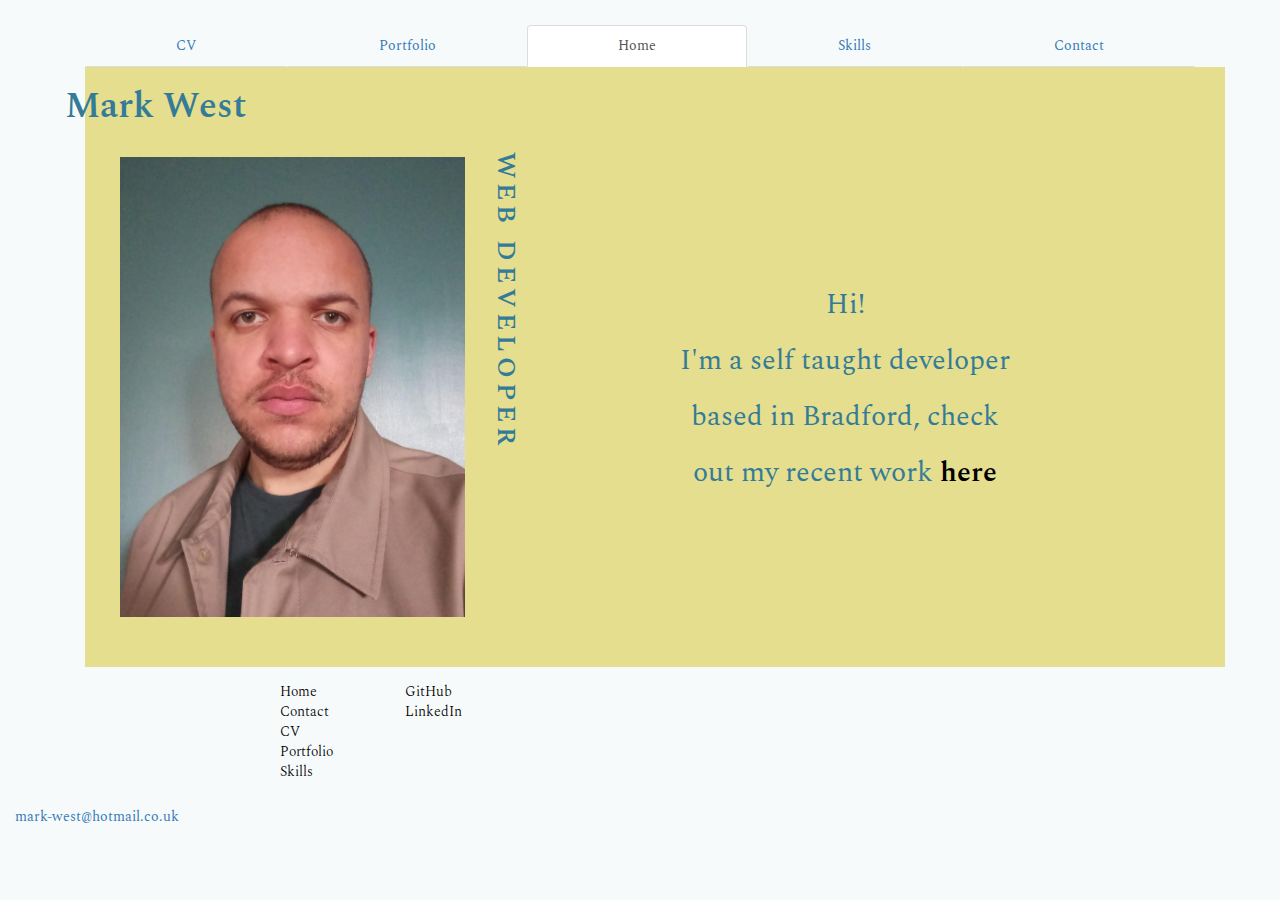
==== commit 3a88d119: "Update index.html" ====
--- a/index.html
+++ b/index.html
@@ -35,28 +35,23 @@
 .mw-bg-3 {background-color:rgb(52,  123,152,0.8);}
 
 /* Home tab */
-
-.mw-home-bg1{background-color:rgb(228,222,142);width:100%;position:absolute;left:10%;margin-top:0%;margin-bottom:0%;}
-.mw-home-title{margin-left:-25px;padding:10px;font-weight:600;font-size:38px;}
-.mw-home-image{max-height:500px;max-width:80%;}
-.mw-home-image-caption{letter-spacing:-1px;padding-top:20px;padding-bottom:5px;padding-left:30px;font-size:22px;text-transform:capitalize;}
-.mw-home-text{text-align:center;font-size:15px;padding-top:30px;padding-bottom:30px;padding-right:15%;}
-
-@media only screen and (min-width:767px){
-.mw-home-bg1{background-color:rgb(228,222,142);width:100%;position:absolute;left:10%;margin-top:5%;padding-bottom:10%;}
-.mw-home-title{margin-left:-45px;padding:10px;font-weight:600;font-size:58px;}
-.mw-home-image{max-height:600px;max-width:50%;}
-.mw-home-image-caption{letter-spacing:-1px;padding-top:2px;padding-bottom:5px;padding-left:15px;font-size:26px;text-transform:uppercase;transform:translate(1.5em, 0px) rotate(90deg);transform-origin:top left;white-space:nowrap;letter-spacing:5px;}
-.mw-home-text{text-align:center;font-size:20px;padding-top:50px;padding-bottom:0px;padding-right:20%;}
+.mw-home-describe{padding-top:0px;line-height:1.5;font-size:1.5em;}
+.mw-home-image-caption{width:300px;letter-spacing:-1px;padding-bottom:5px;padding-left:30px;font-size:22px;text-transform:capitalize;float:left;font-weight:600;}
+
+@media only screen and (min-width:600px){
+.mw-home-image-caption{width:1px;letter-spacing:-1px;padding-bottom:-15px;padding-left:15px;font-size:26px;text-transform:uppercase;transform:translate(1.5em, 0px) rotate(90deg);transform-origin:top left;white-space:nowrap;letter-spacing:5px;float:left;}
 }
 
-@media only screen and (min-width:1023px){
-.mw-home-bg1{background-color:rgb(228,222,142);width:100%;position:absolute;left:10%;margin-top:5%;}
-.mw-home-title{margin-left:-45px;padding:10px;font-weight:600;font-size:58px;}
-.mw-home-image{max-height:650px;max-width:450px;float:left;}
-.mw-home-image-caption{letter-spacing:-1px;padding-top:2px;padding-bottom:5px;padding-left:15px;font-size:26px;text-transform:uppercase;transform:translate(1.5em, 0px) rotate(90deg);transform-origin:top left;white-space:nowrap;}
-.mw-home-text{text-align:center;font-size:25px;padding-top:50px;padding-top:100px;padding-right:10%;line-height:2;}
+@media only screen and (min-width:768px){
+.mw-home-describe{padding-top:120px;line-height:1.8;font-size:1.8em;}
+.mw-home-image-caption{width:1px;letter-spacing:-1px;padding-bottom:5px;padding-left:10px;font-size:26px;text-transform:uppercase;transform:translate(1.5em, 0px) rotate(90deg);transform-origin:top left;white-space:nowrap;letter-spacing:5px;float:left;}
 }
+
+@media only screen and (min-width:1200px){
+.mw-home-describe{padding-top:140px;line-height:2;font-size:2em;}
+.mw-home-image-caption{width:1px;letter-spacing:-1px;padding-bottom:5px;padding-left:15px;font-size:26px;text-transform:uppercase;transform:translate(1.5em, 0px) rotate(90deg);transform-origin:top left;white-space:nowrap;letter-spacing:5px;float:left;}
+}
+
 /* Home tab ends */
 
 /*CV tab */
@@ -74,7 +69,7 @@
 }
 
 /*CV tab timeline*/
-.mw-cv-timeline{position:relative;max-width:1200px;margin: 0 auto;background-image: linear-gradient(rgb(228,222,142), rgb(52,  123,152));} 
+.mw-cv-timeline{position:relative;max-width:1200px;margin: 0 auto;background-image: linear-gradient(rgb(228,222,142,0.4), rgb(52,  123,152,0.4));} 
 .mw-cv-timeline::after{content: '';position:absolute;width:6px;background-color:grey;top:0;bottom:0;left:50%;margin-left:3px;}
 .mw-cv-container{padding:10px 40px;position:relative;background-color:inherit;width:50%;}
 .mw-cv-container::after{content:'';position:absolute;width:25px;height:25px;right:-18px;background-color:white;border:5px solid black;top:25px;border-radius:50%;z-index:1;}
@@ -100,14 +95,13 @@
 
 .mw-skills-container{max-width:100%;margin-bottom:3%;}
 
-.mw-skills-bg1{position:absolute;height:50px;top:75px;left:0;width:100%;background-color: rgb(128,128,128,0.1);z-index:-1;}
 .mw-skills-introtext{font-size:22px;padding:10px;text-align:center;}
 
-.mw-skills-bar{width:90%;background-color:rgb(228,222,142,0.4);margin-left:auto;margin-right:auto;padding:2px;border-radius:25px 10px 25px 10px;}
+.mw-skills-bar{max-width:800px;background-color:rgb(228,222,142,0.4);margin-left:auto;margin-right:auto;padding:2px;border-radius:25px 10px 25px 10px;}
 .mw-skills-bar-title{text-align:center;margin-bottom:3px;}
 .mw-skills-bar-text{text-align:center;padding-top:1px;padding-bottom:1px;color:white;font-size:10px;}
 .mw-skills-bar-description{margin-bottom:20px;color:grey;width:90%;margin-left:auto;margin-right:0px;}
-.mw-skills-bar-button{border:none;background-color:rgb(126,126,126,0.05);border-radius:3px;box-shadow: 2px 2px 2px;}
+.mw-skills-bar-button{border:none;background-color:inherit;text-shadow:1px 1px 5px rgb(228,222,142,1);margin-bottom:6px;margin-top:12px;}
 .mw-skills-10{width:10%;background-color:#EA4335;border-radius:25px 10px 25px 10px;}
 .mw-skills-20{width:20%;background-color:#EA4335;border-radius:25px 10px 25px 10px;}
 .mw-skills-30{width:30%;background-color:#FBBC05;border-radius:25px 10px 25px 10px;}
@@ -187,18 +181,20 @@
 <!-- HOME TAB -->
 <div id="home" class="tab-pane fade container in active">
 
-<div class="mw-home-bg1">
-
-<h1 class="mw-home-title"> Mark West </h1>
-
-<div class="container row" >
-   <picture class=" col-12 col-sm-12 col-md-8 col-lg-6 col-xl-6">
-      <img src="M.jpg" class=" mw-home-image">
-      <figcaption class="mw-home-image-caption col-sm-1"> Web Developer </figcaption>
-   </picture>
-   <p class="col-12 col-sm-12 col-md-4 col-lg-6 col-xl-6 mw-home-text">Hi! <br> I'm a self taught Web Developer based in Bradford, I hope to translate my developing skills into a career, check out my recent work <a data-toggle="tab" href="#portfolio" style="color:black;font-weight:600;">here</a> </p>
-</div>
-
+<div class="container-fluid" style="background-color:rgb(228,222,142) ;width:100%;min-height:600px;">
+	<div class="row">
+		<h1 style="margin-left:-20px;font-weight:600;"> Mark West </h1>
+		<picture class="col-12 col-xs-12 col-sm-7 col-md-6 col-lg-6 col-xl-6">
+			<img src="M.jpg" style="max-width:97%;max-height:500px;padding:20px;float:left;">
+			<figcaption class="mw-home-image-caption"> Web Developer </figcaption>
+		</picture>
+		<div class="col-12 col-xs-12 col-sm-5 col-md-4 col-lg-4 col-xl-6" style="text-align:center;padding-top:auto;padding-bottom:auto;">
+			<p class="mw-home-describe">
+			Hi! <br>
+			I'm a self taught developer based in Bradford, check out my recent work <a data-toggle="tab" href="#portfolio" style="color:black;font-weight:600;">here</a>
+			</p>
+		</div>
+	</div>
 </div>
 
 </div>
@@ -435,16 +431,16 @@
 
 <!-- First Application Card -->
 
-<div class="row" style="border:5px groove lightgrey;margin:15px;padding:10px;background-color: rgb(228,222,142,0.25);">
+<div class="row" style="margin:15px;padding:10px;background-color: rgb(228,222,142,0.45);">
 
 <picture class="col-xs-12 col-sm-6 col-md-4 col-xl-1" style="float:left;">
-<a href="https://github.com/TheGreatWesty/TheGreatWesty">
+<a href="https://thegreatwesty.github.io/project2/ybsgkit">
 <img src="https://thegreatwesty.github.io/demoImageYBSGKit.jpg" class="img-responsive thumbnail" style="max-height:250px;box-shadow:5px 5px 5px grey;margin-right:auto;margin-left:auto;">
 </a>
 </picture>
 
 <p class="col-xs-12 col-sm-6 col-md-8 col-xl-1" style="text-align:center;"> 
-<span style="font-size:4vw;">YBSG Qualifier Kit </span> <br>
+<h1>YBSG Qualifier Kit </h1>
 This is an application developed to support my current job, I can now record conversation details electronically, this allows me to reduce post call activity from an average of around 20 minutes to roughly 4 or 5 minutes
 </p>
 
@@ -452,7 +448,7 @@
 
 <!-- Second Application Card -->
 
-<div class="row" style="border:5px groove lightgrey;margin:15px;padding:10px;background-color: rgb(228,222,142,0.25);">
+<div class="row" style="margin:15px;padding:10px;background-color: rgb(228,222,142,0.35);">
 
 <picture class="col-xs-12 col-sm-6 col-md-4 col-xl-1" style="float:left;">
 <a href="https://thegreatwesty.github.io/project1/mealplanner">
@@ -461,30 +457,32 @@
 </picture>
 
 <p class="col-xs-12 col-sm-6 col-md-8 col-xl-1" style="text-align:center;"> 
-<span style="font-size:4vw;">Meal Planner </span> <br>
+<h1>Meal Planner </h1>
 An application developed for my personal benefit, I can now view a visual representation of my expected meals and view a small library of options to help make deciding meals simpler
 </p>
 
 </div>
 
-<!-- Next Application Card -->
-<div style="background-color:red;color:white;">
-YOU NEED TO WORK ON THIS SECTION<br> - Include a new section now to link to meal planner <br> - Consider a new section as well for the budgeting manager<br> - Complete the YBSG Kit
-</div>
-
-</div>
-
-
-
-<div style="display:none;">
-			<h2>Portfolio </h2>
-			<ul >
-				<li> Strongest Project </li>
-				<li> Demonstrate Variety </li>
-				<li> Personal Favourite </li>
-				<li> Simple design, not cluttered </li>
-			</ul>
-</div>
+<!-- Third Application Card -->
+
+<div class="row" style="margin:15px;padding:10px;background-color: rgb(228,222,142,0.25);">
+
+<picture class="col-xs-12 col-sm-6 col-md-4 col-xl-1" style="float:left;">
+<a href="https://thegreatwesty.github.io/project3/budgetmanager">
+<img src="https://thegreatwesty.github.io/demoImageBudgetManager.jpg" class="img-responsive thumbnail" style="max-height:250px;box-shadow:5px 5px 5px grey;margin-right:auto;margin-left:auto;">
+</a>
+</picture>
+
+<p class="col-xs-12 col-sm-6 col-md-8 col-xl-1" style="text-align:center;"> 
+<h1>Budget Manager </h1>
+<i>- NOTE: Only basic functionality established at this point, once further options are included, this will be listed on my github. </i>
+<hr> An application again developed for my personal benefit, I can quickly use a basic form to enter values and get a visualisation of my spending
+</p>
+
+</div>
+
+</div>
+
 		</div>
 <!-- PORTFOLIO TAB END -->
 
@@ -498,49 +496,28 @@
 
 <!-- RELEVANT SKILLS -->
 
-<div class="container mw-skills-container">
+<div class="container">
 
 <h3 class="mw-skills-title"> General Skills </h3>
 
-<p class="mw-skills-bar-title">
-<button data-toggle="collapse" data-target="#skill1" class="mw-skills-bar-button"> Responsive Web Design  </button> 
-<div class="mw-skills-bar"> <div class="mw-skills-bar-text mw-skills-70"> 70% </div> </div>
-</p>
-<div id="skill1" class="collapse mw-skills-bar-description">
-A good understanding of the core concept with the ability to implement the design idea with my technical skills
-</div>
-
-<p class="mw-skills-bar-title">
-<button data-toggle="collapse" data-target="#skill2" class="mw-skills-bar-button" > GitHub </button>  
-<div class="mw-skills-bar"> <div class="mw-skills-bar-text mw-skills-40"> 40% </div> </div>
-</p>
-<div id="skill2" class="collapse mw-skills-bar-description">
-A decent understanding of the foundations
-</div>
-
-<p class="mw-skills-bar-title">
-<button data-toggle="collapse" data-target="#skill3" class="mw-skills-bar-button"> Word Press</button>   
-<div class="mw-skills-bar"> <div class="mw-skills-bar-text mw-skills-30"> 30% </div> </div>
-</p>
-<div id="skill3" class="collapse mw-skills-bar-description">
-A basic understanding of how WordPress sites operate
-</div>
-
-<p class="mw-skills-bar-title">
-<button data-toggle="collapse" data-target="#skill4" class="mw-skills-bar-button">  Search Engine Optimization</button> 
-<div class="mw-skills-bar"> <div class="mw-skills-bar-text mw-skills-10"> 10% </div> </div>
-</p>
-<div id="skill4" class="collapse mw-skills-bar-description">
-A basic understanding of the core concept
-</div>
-
-<p class="mw-skills-bar-title">
-<button data-toggle="collapse" data-target="#skill5" class="mw-skills-bar-button">  Microsoft Office Applications </button>  
-<div class="mw-skills-bar"> <div class="mw-skills-bar-text mw-skills-50"> 50% </div> </div>
-</p>
-<div id="skill5" class="collapse mw-skills-bar-description">
-Relatively good understanding of basic concepts in popular MSOffice applications [Word, Excel, Powerpoint]
-</div>
+<table style="width:100%;">
+
+<tr> <td style="width:200px;"> <button data-toggle="collapse" data-target="#skill1" class="mw-skills-bar-button"> Responsive Web Design  </button> </td> <td> <div class="mw-skills-bar"> <div class="mw-skills-bar-text mw-skills-70"> 70% </div> </div> </td> </tr>
+<tr> <td colspan="2"> <p id="skill1" class="collapse mw-skills-bar-description">A good understanding of the core concept with the ability to implement the design idea with my technical skills</p> </td> </tr>
+
+<tr> <td> <button data-toggle="collapse" data-target="#skill2" class="mw-skills-bar-button" > GitHub </button>   </td> <td> <div class="mw-skills-bar"> <div class="mw-skills-bar-text mw-skills-40"> 40% </div> </div> </td> </tr>
+<tr> <td colspan="2"> <div id="skill2" class="collapse mw-skills-bar-description">A decent understanding of the foundations</div></td> </tr>
+
+<tr> <td> <button data-toggle="collapse" data-target="#skill3" class="mw-skills-bar-button"> Word Press</button>    </td> <td> <div class="mw-skills-bar"> <div class="mw-skills-bar-text mw-skills-30"> 30% </div> </div> </td> </tr>
+<tr> <td colspan="2"> <div id="skill3" class="collapse mw-skills-bar-description">A basic understanding of how WordPress sites operate</div> </td> </tr>
+
+<tr> <td> <button data-toggle="collapse" data-target="#skill4" class="mw-skills-bar-button">  Search Engine Optimization</button> </td> <td> <div class="mw-skills-bar"> <div class="mw-skills-bar-text mw-skills-10"> 10% </div> </div> </td> </tr>
+<tr> <td colspan="2"> <div id="skill4" class="collapse mw-skills-bar-description">A basic understanding of the core concept</div> </td> </tr>
+
+<tr> <td> <button data-toggle="collapse" data-target="#skill5" class="mw-skills-bar-button">  Microsoft Office Applications </button>  </td> <td> <div class="mw-skills-bar"> <div class="mw-skills-bar-text mw-skills-50"> 50% </div> </div> </td> </tr>
+<tr> <td colspan="2"> <div id="skill5" class="collapse mw-skills-bar-description">Relatively good understanding of basic concepts in popular MSOffice applications [Word, Excel, Powerpoint]</div> </td> </tr>
+
+</table>
 
 </div>
 
@@ -553,88 +530,45 @@
 <h3 class="mw-skills-title"> Technical Skills </h3>
 <h4> <b> Front end </b> </h4>
 
-<p class="mw-skills-bar-title">
-<button data-toggle="collapse" data-target="#skill6" class="mw-skills-bar-button">  HTML </button>  
-<div class="mw-skills-bar"> <div class="mw-skills-bar-text mw-skills-90"> 90% </div> </div>
-</p>
-<div id="skill6" class="collapse mw-skills-bar-description">
-Very familiar with standard/common concepts in HTML
-</div>
-
-<p class="mw-skills-bar-title">
-<button data-toggle="collapse" data-target="#skill7" class="mw-skills-bar-button"> Bootstrap </button>  
-<div class="mw-skills-bar"> <div class="mw-skills-bar-text mw-skills-70"> 70% </div> </div>
-</p>
-<div id="skill7" class="collapse mw-skills-bar-description">
-Familiar with large parts of Bootstrap3 and Bootstrap4's ability [good knowledge of BS4 spacing shorthand, and BS3/BS4 grid system]
-</div>
-
-<p class="mw-skills-bar-title">
-<button data-toggle="collapse" data-target="#skill8" class="mw-skills-bar-button"> CSS </button>  
-<div class="mw-skills-bar"> <div class="mw-skills-bar-text mw-skills-70"> 70% </div> </div>
-</p>
-<div id="skill8" class="collapse mw-skills-bar-description">
-Completed a SoloLearn fundamentals course, good understanding of popular concepts in CSS [CSS grid, positioning, inheritance, media queries, naming conventions]
-</div>
-
-<p class="mw-skills-bar-title">
-<button data-toggle="collapse" data-target="#skill9" class="mw-skills-bar-button">  w3.CSS </button>  
-<div class="mw-skills-bar"> <div class="mw-skills-bar-text mw-skills-50"> 50% </div> </div>
-</p>
-<div id="skill9" class="collapse mw-skills-bar-description">
-I feel familiar with most of the common concepts in W3.css
-</div>
-
-<p class="mw-skills-bar-title">
-<button data-toggle="collapse" data-target="#skill10" class="mw-skills-bar-button"> Javascript </button>   
-<div class="mw-skills-bar"> <div class="mw-skills-bar-text mw-skills-60"> 60% </div> </div>
-</p>
-<div id="skill10" class="collapse mw-skills-bar-description">
-Completed a SoloLearn fundamentals course, I have read more about advanced concepts in JS [Recursion, Prototyping, Class inheritance etc.] but wouldn't feel comfortable working with these concepts without support
-</div>
-
-<p class="mw-skills-bar-title">
-<button data-toggle="collapse" data-target="#skill11" class="mw-skills-bar-button"> JQuery </button>  
-<div class="mw-skills-bar"> <div class="mw-skills-bar-text mw-skills-60"> 60% </div> </div>
-</p>
-<div id="skill11" class="collapse mw-skills-bar-description">
-Completed a SoloLearn fundamentals course, I am familiar with the syntax and have a good appreciation for what can be achieved with JQuery
-</div>
-
-<p class="mw-skills-bar-title">
-<button data-toggle="collapse" data-target="#skill12" class="mw-skills-bar-button"> React </button>  
-<div class="mw-skills-bar"> <div class="mw-skills-bar-text mw-skills-20"> 20% </div> </div>
-</p>
-<div id="skill12" class="collapse mw-skills-bar-description">
-Completed a React tutorial, I have a basic understanding of the fundamentals
-</div>
+<table style="width:100%;">
+
+<tr> <td style="width:200px;"> <button data-toggle="collapse" data-target="#skill6" class="mw-skills-bar-button">  HTML </button>   </td> <td> <div class="mw-skills-bar"> <div class="mw-skills-bar-text mw-skills-90"> 90% </div> </div> </td> </tr>
+<tr> <td colspan="2"> <div id="skill6" class="collapse mw-skills-bar-description">Very familiar with standard/common concepts in HTML</div></td> </tr>
+
+<tr> <td> <button data-toggle="collapse" data-target="#skill7" class="mw-skills-bar-button"> Bootstrap </button>   </td> <td> <div class="mw-skills-bar"> <div class="mw-skills-bar-text mw-skills-70"> 70% </div> </div> </td> </tr>
+<tr> <td colspan="2"><div id="skill7" class="collapse mw-skills-bar-description">Familiar with large parts of Bootstrap3 and Bootstrap4's ability [good knowledge of BS4 spacing shorthand, and BS3/BS4 grid system]</div> </td> </tr>
+
+<tr> <td> <button data-toggle="collapse" data-target="#skill8" class="mw-skills-bar-button"> CSS </button>   </td> <td> <div class="mw-skills-bar"> <div class="mw-skills-bar-text mw-skills-70"> 70% </div> </div> </td> </tr>
+<tr> <td colspan="2"> <div id="skill8" class="collapse mw-skills-bar-description">Completed a SoloLearn fundamentals course, good understanding of popular concepts in CSS [CSS grid, positioning, inheritance, media queries, naming conventions]</div></td> </tr>
+
+<tr> <td> <button data-toggle="collapse" data-target="#skill9" class="mw-skills-bar-button">  w3.CSS </button>   </td> <td> <div class="mw-skills-bar"> <div class="mw-skills-bar-text mw-skills-50"> 50% </div> </div> </td> </tr>
+<tr> <td colspan="2"><div id="skill9" class="collapse mw-skills-bar-description">I feel familiar with most of the common concepts in W3.css</div> </td> </tr>
+
+<tr> <td> <button data-toggle="collapse" data-target="#skill10" class="mw-skills-bar-button"> Javascript </button>    </td> <td> <div class="mw-skills-bar"> <div class="mw-skills-bar-text mw-skills-60"> 60% </div> </div> </td> </tr>
+<tr> <td colspan="2"><div id="skill10" class="collapse mw-skills-bar-description">Completed a SoloLearn fundamentals course, I have read more about advanced concepts in JS [Recursion, Prototyping, Class inheritance etc.] but wouldn't feel comfortable working with these concepts without support</div> </td> </tr>
+
+<tr> <td> <button data-toggle="collapse" data-target="#skill11" class="mw-skills-bar-button"> JQuery </button>   </td> <td> <div class="mw-skills-bar"> <div class="mw-skills-bar-text mw-skills-60"> 60% </div> </div> </td> </tr>
+<tr> <td colspan="2"><div id="skill11" class="collapse mw-skills-bar-description">Completed a SoloLearn fundamentals course, I am familiar with the syntax and have a good appreciation for what can be achieved with JQuery</div></td> </tr>
+
+<tr> <td> <button data-toggle="collapse" data-target="#skill12" class="mw-skills-bar-button"> React </button>  </td> <td> <div class="mw-skills-bar"> <div class="mw-skills-bar-text mw-skills-20"> 20% </div> </div> </td> </tr>
+<tr> <td colspan="2"> <div id="skill12" class="collapse mw-skills-bar-description">Completed a React tutorial, I have a basic understanding of the fundamentals</div> </td> </tr>
+
+</table>
 
 <h4><b>Back end </b></h4>
 
-<p class="mw-skills-bar-title">
-<button data-toggle="collapse" data-target="#skill13" class="mw-skills-bar-button">  PHP </button>  
-
-<div class="mw-skills-bar"> <div class="mw-skills-bar-text mw-skills-30"> 30% </div> </div>
-</p>
-<div id="skill13" class="collapse mw-skills-bar-description">
-Completed a SoloLearn fundamentals course, understand core concepts
-</div>
-
-<p class="mw-skills-bar-title">
-<button data-toggle="collapse" data-target="#skill14" class="mw-skills-bar-button"> C </button>  
-<div class="mw-skills-bar"> <div class="mw-skills-bar-text mw-skills-30"> 30% </div> </div>
-</p>
-<div id="skill14" class="collapse mw-skills-bar-description">
-Completed a SoloLearn fundamentals course, understand core concepts
-</div>
-
-<p class="mw-skills-bar-title">
-<button data-toggle="collapse" data-target="#skill15" class="mw-skills-bar-button"> C# </button>  
-<div class="mw-skills-bar"> <div class="mw-skills-bar-text mw-skills-30"> 30% </div> </div>
-</p>
-<div id="skill15" class="collapse mw-skills-bar-description">
-Completed a SoloLearn fundamentals course, understand core concepts
-</div>
+<table style="width:100%;">
+
+<tr> <td style="width:200px;"> <button data-toggle="collapse" data-target="#skill13" class="mw-skills-bar-button">  PHP </button>   </td> <td> <div class="mw-skills-bar"> <div class="mw-skills-bar-text mw-skills-30"> 30% </div> </div> </td> </tr>
+<tr> <td colspan="2"> <div id="skill13" class="collapse mw-skills-bar-description">Completed a SoloLearn fundamentals course, understand core concepts</div> </td> </tr>
+
+<tr> <td> <button data-toggle="collapse" data-target="#skill14" class="mw-skills-bar-button"> C </button>  </td> <td> <div class="mw-skills-bar"> <div class="mw-skills-bar-text mw-skills-30"> 30% </div> </div> </td> </tr>
+<tr> <td colspan="2"> <div id="skill14" class="collapse mw-skills-bar-description">Completed a SoloLearn fundamentals course, understand core concepts</div></td> </tr>
+
+<tr> <td> <button data-toggle="collapse" data-target="#skill15" class="mw-skills-bar-button"> C# </button>   </td> <td> <div class="mw-skills-bar"> <div class="mw-skills-bar-text mw-skills-30"> 30% </div> </div> </td> </tr>
+<tr> <td colspan="2"> <div id="skill15" class="collapse mw-skills-bar-description">Completed a SoloLearn fundamentals course, understand core concepts</div></td> </tr>
+
+</table>
 
 </div>
 
@@ -686,13 +620,26 @@
 <!-- CONTACT TAB END -->
 
 
-		<footer style="display:none;"> 
-			<p> Mark West </p>
-			<a href="mailto:mark-west@hotmail.co.uk">mark-west@hotmail.co.uk</a> 
-		</footer>
 
 	</div>
 
-<div>
-
+</div>
+	<footer style=""> 
+		<div style="padding:15px;"> 
+			<div class="row" style="width:250px;margin-left:20%;">
+				<p class="col-6 col-xs-6 col-sm-6 col-md-6 col-lg-6 col-xl-6"> 
+					<a data-toggle="tab" href="#home" style="color:black;font-weight:300;display:block;">Home</a>
+					<a data-toggle="tab" href="#contact" style="color:black;font-weight:300;display:block;">Contact</a> 
+					<a data-toggle="tab" href="#CV" style="color:black;font-weight:300;display:block;">CV</a> 
+					<a data-toggle="tab" href="#portfolio" style="color:black;font-weight:300;display:block;">Portfolio</a> 
+					<a data-toggle="tab" href="#skills" style="color:black;font-weight:300;display:block;">Skills</a> 
+				</p>
+				<p class="col-6 col-xs-6 col-sm-6 col-md-6 col-lg-6 col-xl-6">
+					<a href="https://github.com/TheGreatWesty" style="color:black;font-weight:300;display:block;"> GitHub </a>
+					<a href="https://www.linkedin.com/in/mark-west-b4058b103/" style="color:black;font-weight:300;display:block;"> LinkedIn </a>
+				</p>
+			</div>
+		</div>
+		<a href="mailto:mark-west@hotmail.co.uk" style="padding:15px;">mark-west@hotmail.co.uk</a> 
+	</footer>
 </body>
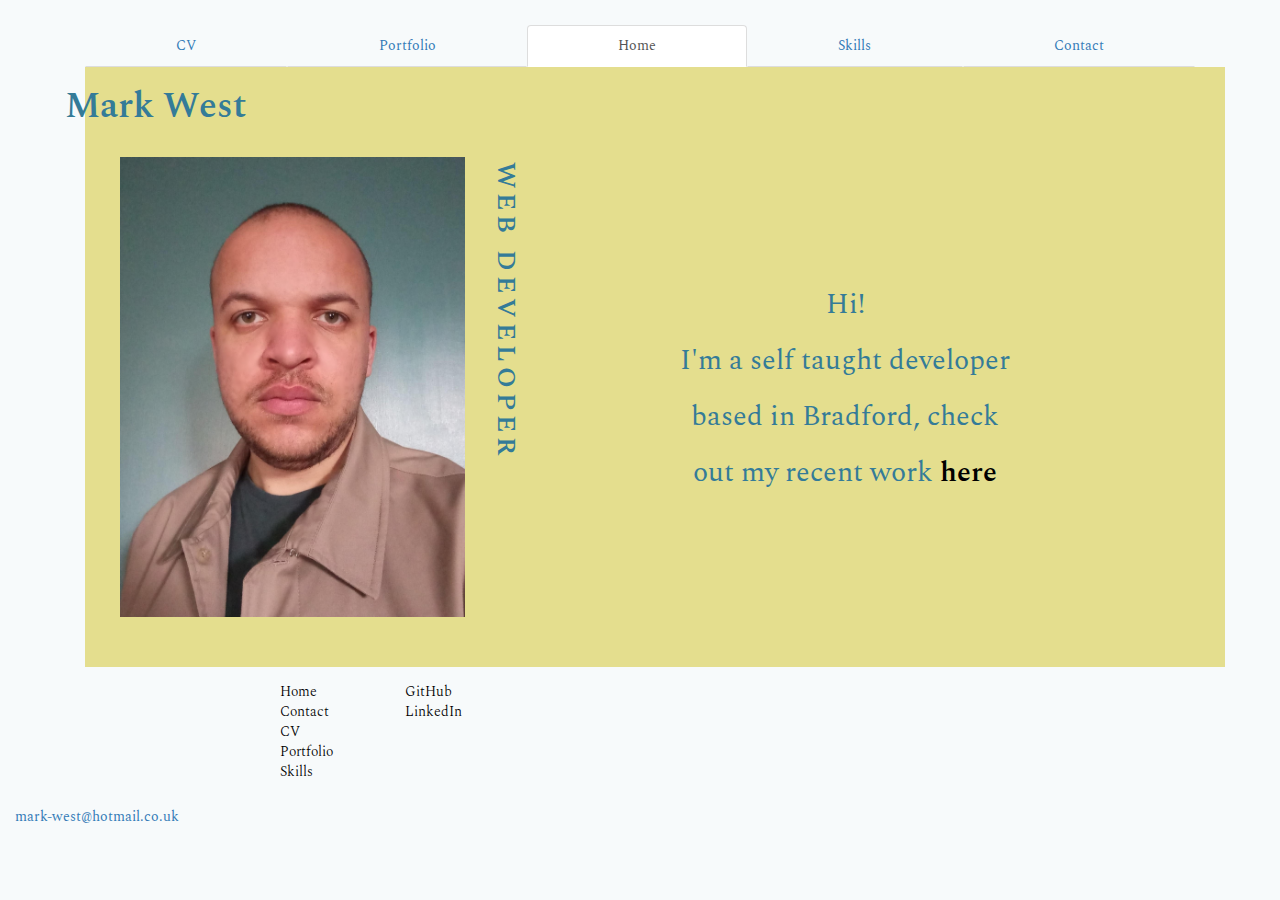
==== commit 118b4417: "Update index.html" ====
--- a/index.html
+++ b/index.html
@@ -9,134 +9,9 @@
 <link rel="stylesheet" href="https://www.w3schools.com/w3css/4/w3.css">
 <link rel="stylesheet" href="https://maxcdn.bootstrapcdn.com/bootstrap/3.4.1/css/bootstrap.min.css">
 <link rel="stylesheet" href="https://fonts.googleapis.com/css?family=Spectral|Rubik">
+<link rel="stylesheet" href="https://thegreatwesty.github.io/homepage.css">
 <script src="https://ajax.googleapis.com/ajax/libs/jquery/3.5.1/jquery.min.js"></script>
 <script src="https://maxcdn.bootstrapcdn.com/bootstrap/3.4.1/js/bootstrap.min.js"></script>
-
-<style>
-
-/* 
-COLOUR SCHEME
-(Primose Yellow)	#E4DE8E 		rgb(228,222,142) 
-(Gray)		#808080		rgb(128,128,128) 
-(Teal Blue)	#347B98		rgb(52,  123,152)
-(White)		#FFFFFF		rgb(255,255,255)
-(Black)		#000000		rgb(0,    0,    0)
-*/
-/* Extra small devices (phones, 600px and down) media only screen and (max-width: 600px) {...} */
-/* Small devices (portrait tablets and large phones, 600px and up) media only screen and (min-width: 600px) {...} */
-/* Medium devices (landscape tablets, 768px and up) media only screen and (min-width: 768px) {...} */
-/* Large devices (laptops/desktops, 992px and up) media only screen and (min-width: 992px) {...} */
-/* Extra large devices (large laptops and desktops, 1200px and up) media only screen and (min-width: 1200px) {...} */
-
-body {color:#347B98;font-family: Spectral, serif;background-color:rgb(52,123,152,0.04);}
-h1 h2 h3 h4 h5 h6 {font-family: Rubik, sans-serif;}
-.mw-bg-1 {background-color:rgb(228,222,142,0.8);}
-.mw-bg-2 {background-color:rgb(128,128,128,0.8);}
-.mw-bg-3 {background-color:rgb(52,  123,152,0.8);}
-
-/* Home tab */
-.mw-home-describe{padding-top:0px;line-height:1.5;font-size:1.5em;}
-.mw-home-image-caption{width:300px;letter-spacing:-1px;padding-bottom:5px;padding-left:30px;font-size:22px;text-transform:capitalize;float:left;font-weight:600;}
-
-@media only screen and (min-width:600px){
-.mw-home-image-caption{width:1px;letter-spacing:-1px;padding-bottom:-15px;padding-left:15px;font-size:26px;text-transform:uppercase;transform:translate(1.5em, 0px) rotate(90deg);transform-origin:top left;white-space:nowrap;letter-spacing:5px;float:left;}
-}
-
-@media only screen and (min-width:768px){
-.mw-home-describe{padding-top:120px;line-height:1.8;font-size:1.8em;}
-.mw-home-image-caption{width:1px;letter-spacing:-1px;padding-bottom:5px;padding-left:10px;font-size:26px;text-transform:uppercase;transform:translate(1.5em, 0px) rotate(90deg);transform-origin:top left;white-space:nowrap;letter-spacing:5px;float:left;}
-}
-
-@media only screen and (min-width:1200px){
-.mw-home-describe{padding-top:140px;line-height:2;font-size:2em;}
-.mw-home-image-caption{width:1px;letter-spacing:-1px;padding-bottom:5px;padding-left:15px;font-size:26px;text-transform:uppercase;transform:translate(1.5em, 0px) rotate(90deg);transform-origin:top left;white-space:nowrap;letter-spacing:5px;float:left;}
-}
-
-/* Home tab ends */
-
-/*CV tab */
-.mw-cv-title{text-align:center;background-color:rgb(52,  123,152);color:rgb(228,222,142);}
-.mw-cv-button-style{border-radius:8px;border:2px solid gray;background-color:inherit;color:black;font-weight:600;}
-.mw-cv-attribute-style{margin:auto;text-align:center; font-size:16px;letter-spacing:3px;color:black;}
-
-.mw-cv-profile-text{text-align:center;padding:10px;line-height:2;width:70%;margin-left:auto;margin-right:auto;}
-
-.mw-cv-card-title{background-color:rgb(126,126,126,0.4);border-bottom:2px solid grey;padding-bottom:0px;margin-bottom:0px;}
-.mw-cv-card-text{background-color:rgb(255,255,255,0.4);border-bottom:1px solid grey;padding:10px;}
-
-@media screen and (max-width:600px){
-.mw-cv-profile-text{text-align:center;padding:10px;line-height:2;width:90%;margin-left:auto;margin-right:auto;}
-}
-
-/*CV tab timeline*/
-.mw-cv-timeline{position:relative;max-width:1200px;margin: 0 auto;background-image: linear-gradient(rgb(228,222,142,0.4), rgb(52,  123,152,0.4));} 
-.mw-cv-timeline::after{content: '';position:absolute;width:6px;background-color:grey;top:0;bottom:0;left:50%;margin-left:3px;}
-.mw-cv-container{padding:10px 40px;position:relative;background-color:inherit;width:50%;}
-.mw-cv-container::after{content:'';position:absolute;width:25px;height:25px;right:-18px;background-color:white;border:5px solid black;top:25px;border-radius:50%;z-index:1;}
-.mw-cv-left{left:0;}
-.mw-cv-right{left:50%;}
-.mw-cv-left::before{content:" ";height:0;position:absolute;top:27px;width:0;z-index:1;right:30px;border:medium solid white;border-width:10px 0 10px 10px;border-color: transparent transparent transparent white;}
-.mw-cv-right::before{content:" ";height:0;position:absolute;top:27px;width:0;z-index:1;left:30px;border:medium solid white;border-width:10px 10px 10px 0;border-color:transparent white transparent transparent;}
-.mw-cv-right::after{left:-7px;}
-.mw-cv-experience{padding:20px 30px;background-color:white;position:relative;border-radius:6px;text-align:center;box-shadow:5px 5px 15px black;}
-
-@media screen and (max-width: 600px){
-.mw-cv-timeline::after{left:17px;}
-.mw-cv-container{width:100%;padding-left:70px;padding-right:25px;}
-.mw-cv-container::before{left:60px;border:medium solid white;border-width: 10px 10px 10px 0;border-color:transparent white transparent transparent;}
-.mw-cv-left::after, .mw-cv-right::after{left:11px;}
-.mw-cv-right{left:0%;}
-}
-/*CV tab timeline ends*/
-/*CV tab ends*/
-
-/*Skills tab*/
-.mw-skills-title{font-size:32px;text-align:center;padding:5px; color:black;}
-
-.mw-skills-container{max-width:100%;margin-bottom:3%;}
-
-.mw-skills-introtext{font-size:22px;padding:10px;text-align:center;}
-
-.mw-skills-bar{max-width:800px;background-color:rgb(228,222,142,0.4);margin-left:auto;margin-right:auto;padding:2px;border-radius:25px 10px 25px 10px;}
-.mw-skills-bar-title{text-align:center;margin-bottom:3px;}
-.mw-skills-bar-text{text-align:center;padding-top:1px;padding-bottom:1px;color:white;font-size:10px;}
-.mw-skills-bar-description{margin-bottom:20px;color:grey;width:90%;margin-left:auto;margin-right:0px;}
-.mw-skills-bar-button{border:none;background-color:inherit;text-shadow:1px 1px 5px rgb(228,222,142,1);margin-bottom:6px;margin-top:12px;}
-.mw-skills-10{width:10%;background-color:#EA4335;border-radius:25px 10px 25px 10px;}
-.mw-skills-20{width:20%;background-color:#EA4335;border-radius:25px 10px 25px 10px;}
-.mw-skills-30{width:30%;background-color:#FBBC05;border-radius:25px 10px 25px 10px;}
-.mw-skills-40{width:40%;background-color:#FBBC05;border-radius:25px 10px 25px 10px;}
-.mw-skills-50{width:50%;background-color:#FBBC05;border-radius:25px 10px 25px 10px;}
-.mw-skills-60{width:60%;background-color:#34A853;border-radius:25px 10px 25px 10px;}
-.mw-skills-70{width:70%;background-color:#34A853;border-radius:25px 10px 25px 10px;}
-.mw-skills-80{width:80%;background-color:#34A853;border-radius:25px 10px 25px 10px;}
-.mw-skills-90{width:90%;background-color:#34A853;border-radius:25px 10px 25px 10px;}
-.mw-skills-100{width:99%;background-color:#34A853;border-radius:25px 10px 25px 10px;}
-
-@media only screen and (max-width:600px) {
-.mw-skills-title{font-size:24px;text-align:left;}
-.mw-skills-introtext{font-size:14px;padding:0px;text-align:center;}
-}
-/*Skills tab ends*/
-
-/*Contact tab*/
-
-input[type=text], input[type=email], select, textarea {  width: 100%;  padding: 12px;  border: 1px solid #ccc;  border-radius: 0px;  box-sizing: border-box;  margin-top: 6px;  margin-bottom: 16px;  resize: vertical; background-color:rgb(228,222,142,0.2);}
-input[type=submit] {  background-color: rgb(52,123,152);  color: white;  padding: 12px 20px;  border: none;  border-radius: 4px;  cursor: pointer;}
-input[type=submit]:hover {  background-color: black;}
-.mw-contact-form { background-color:rgb(128,128,128,0.1); padding:60px;margin-top:30px;}
-.mw-contact-container {  border-radius: 5px;  padding: 20px;}
-.mw-contact-title { font-size:40px;padding-left:10%;padding-top:180px;padding-bottom:20px;color:black;}
-
-.mw-contact-bg { height:300px; width:100%; position:absolute; top:75px;left:0;background-color:rgb(52,123,152,0.7);z-index:-1;}
-
-@media only screen and (max-width:600px) {
-.mw-contact-form{ background-color:inherit;width:100%; padding:0px;}
-.mw-contact-title{font-size:50px;padding-left:10%;color:black;}
-}
-/* Contact tab ends */
-
-</style>
 
 </head>
 
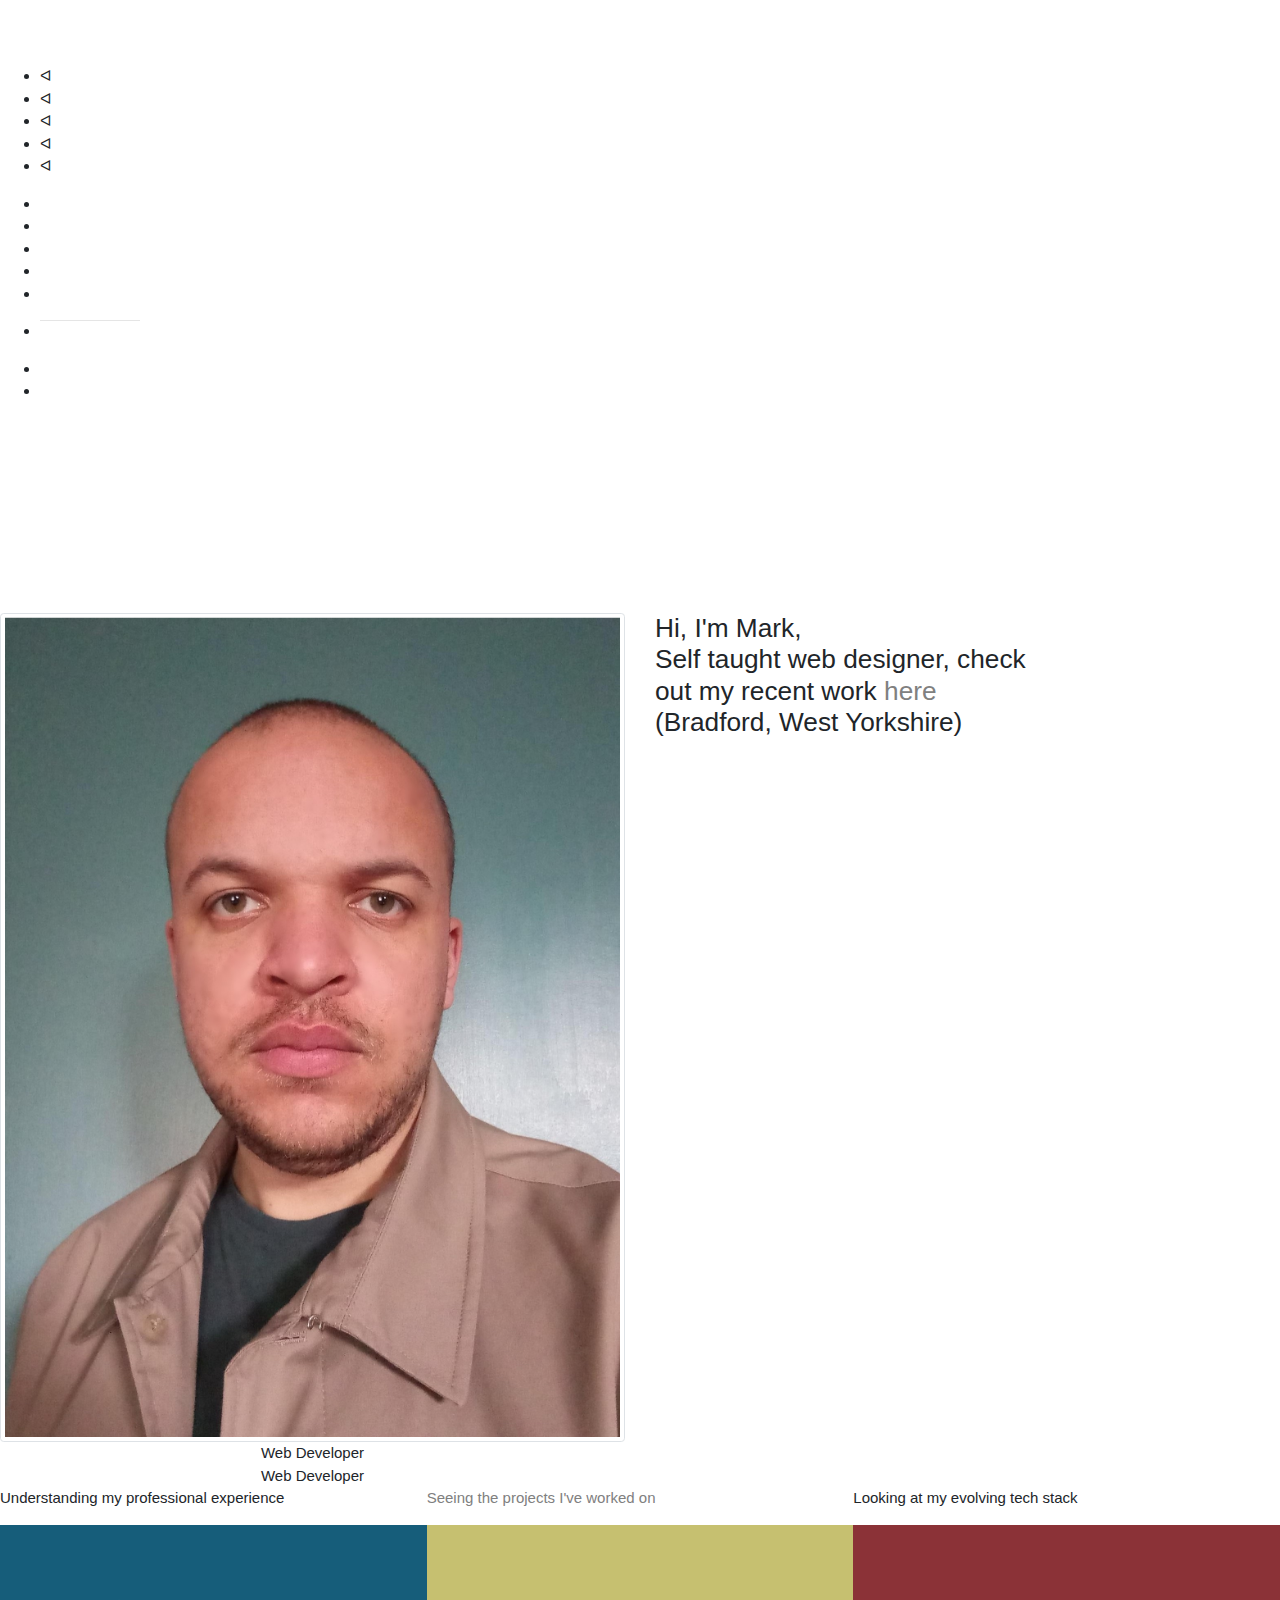
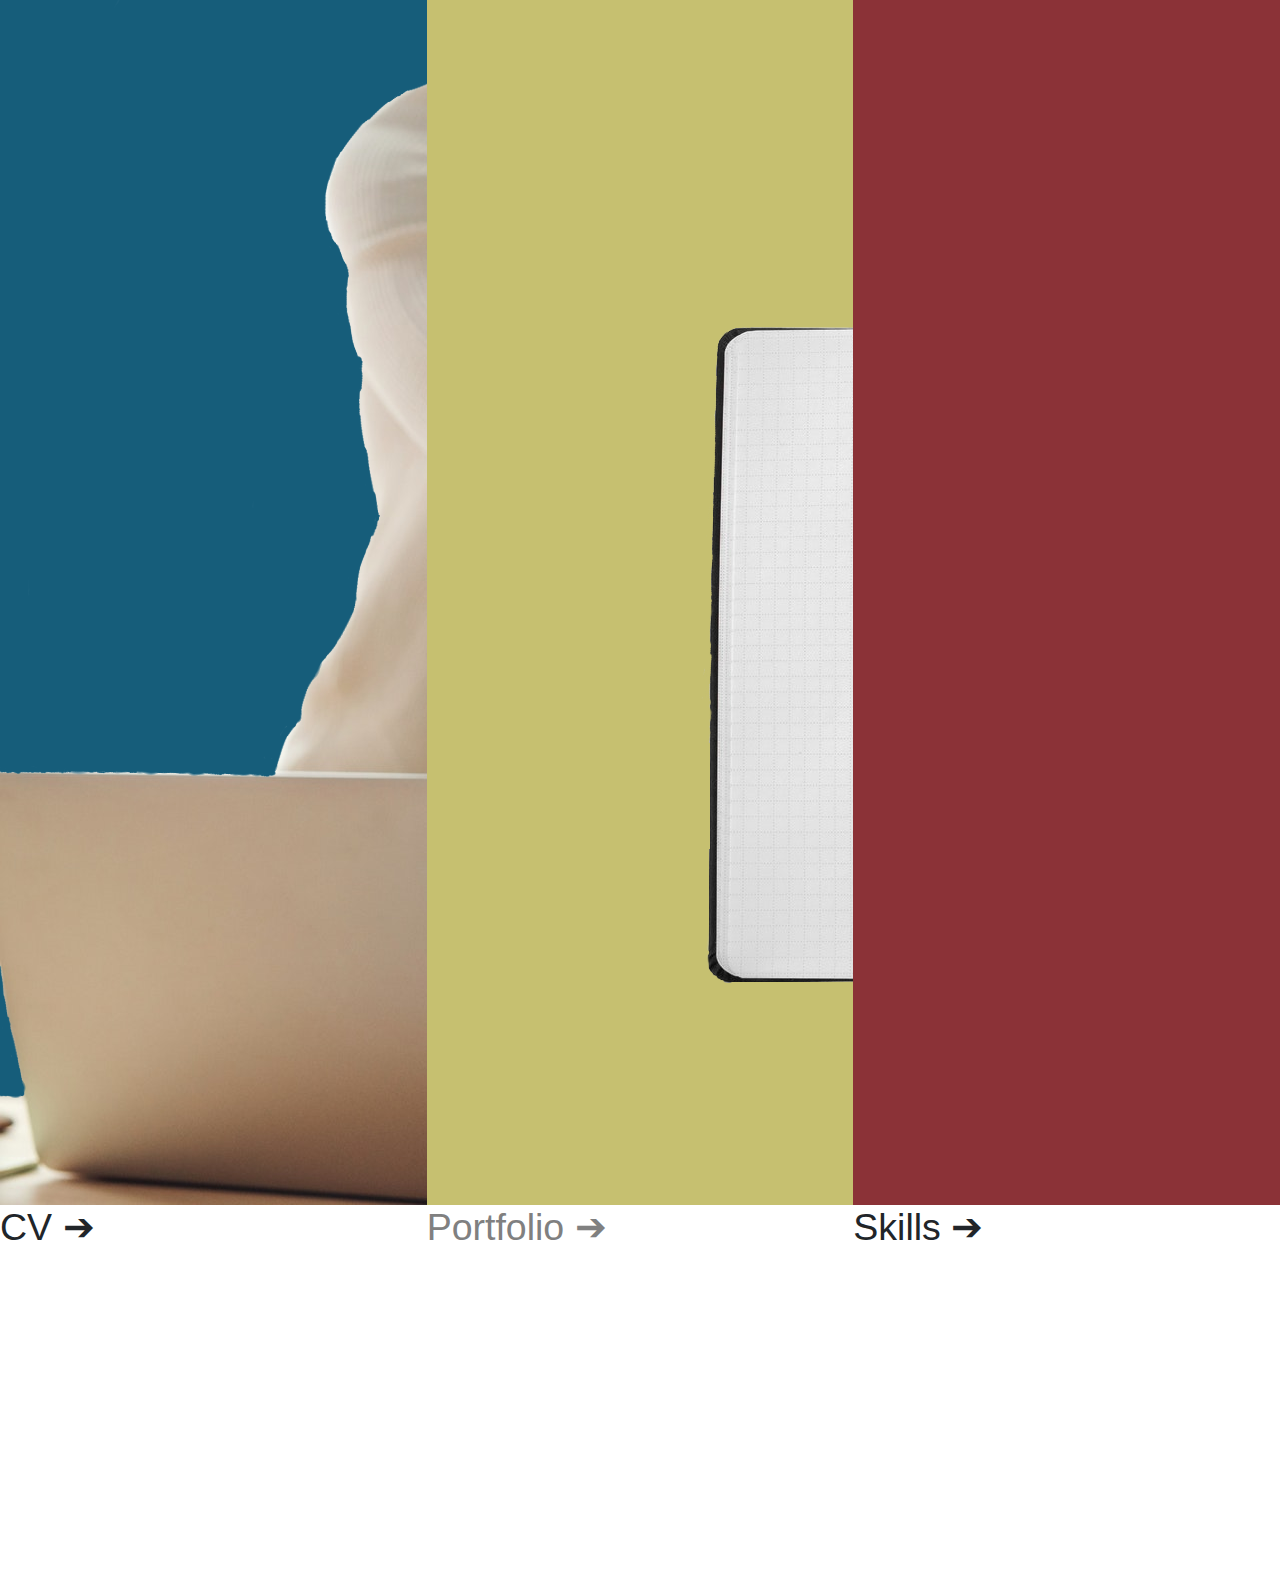
==== commit 770771a0: "Update index.html" ====
--- a/index.html
+++ b/index.html
@@ -1,520 +1,183 @@
-<!DOCTYPE html>
+<!DOCTYPE HTML>
 
 <head>
-
-<title>Mark West - Home </title>
-
+<title> UPDATED Website CV</title>
 <meta charset="utf-8">
 <meta name="viewport" content="width=device-width, initial-scale=1">
 <link rel="stylesheet" href="https://www.w3schools.com/w3css/4/w3.css">
-<link rel="stylesheet" href="https://maxcdn.bootstrapcdn.com/bootstrap/3.4.1/css/bootstrap.min.css">
 <link rel="stylesheet" href="https://fonts.googleapis.com/css?family=Spectral|Rubik">
-<link rel="stylesheet" href="https://thegreatwesty.github.io/homepage.css">
+<link rel="stylesheet" href="https://maxcdn.bootstrapcdn.com/bootstrap/4.5.2/css/bootstrap.min.css">
+<link rel="stylesheet" href="https://thegreatwesty.github.io/website-css.css">
 <script src="https://ajax.googleapis.com/ajax/libs/jquery/3.5.1/jquery.min.js"></script>
-<script src="https://maxcdn.bootstrapcdn.com/bootstrap/3.4.1/js/bootstrap.min.js"></script>
+<script src="https://cdnjs.cloudflare.com/ajax/libs/popper.js/1.16.0/umd/popper.min.js"></script>
+<script src="https://maxcdn.bootstrapcdn.com/bootstrap/4.5.2/js/bootstrap.min.js"></script>
+
+
+<script>
+
+$(document).ready(function(){
+//Header - Menu - Modal
+	$(".menu-button-close").click(function(){
+		$("#myMenu").modal("hide");
+	});
+	$(".menu-button").click(function(){
+		$("#myMenu").modal("show");
+	});
+//Header - Menu - Hover effect
+	$(".full-size-1").hover(function(){		$(".full-size-a").css("visibility", "visible");},		function(){		$(".full-size-a").css("visibility", "hidden");	});
+	$(".full-size-2").hover(function(){		$(".full-size-b").css("visibility", "visible");},		function(){		$(".full-size-b").css("visibility", "hidden");	});
+	$(".full-size-3").hover(function(){		$(".full-size-c").css("visibility", "visible");},		function(){		$(".full-size-c").css("visibility", "hidden");	});
+	$(".full-size-4").hover(function(){		$(".full-size-d").css("visibility", "visible");},		function(){		$(".full-size-d").css("visibility", "hidden");	});
+	$(".full-size-5").hover(function(){		$(".full-size-e").css("visibility", "visible");},		function(){		$(".full-size-e").css("visibility", "hidden");	});
+});
+
+</script>
+
 
 </head>
 
 
+<body>
+<!-- HEADER -->
+<header class="head-display"> 
 
-<body>
+	<a style="margin-left:50px;"> <img src="https://thegreatwesty.github.io/images/Signature.png" style="height:65px;"> </a>
 
-<!-- WHOLE SCREEN -->
-<div class="container" style="padding-top:25px;">
+<!-- Full size menu -->
+	<ul class="full-size-menu-icons">
+		<li class="full-size-a"> &#5130;</li>
+		<li class="full-size-b"> &#5130; </li>
+		<li class="full-size-c"> &#5130; </li>
+		<li class="full-size-d"> &#5130; </li>
+		<li class="full-size-e"> &#5130; </li>
+	</ul>
+	<ul class="full-size-menu-options">
+		<li class="full-size-1"> <a href="https://thegreatwesty.github.io/index.html" style="color:white;"> Home </a> </li>
+		<li class="full-size-2"> <a href="https://thegreatwesty.github.io/website-cv-page.html" style="color:white;"> CV </a>  </li>
+		<li class="full-size-3"> <a href="https://thegreatwesty.github.io/website-portfolio-page.html" style="color:white;"> Portfolio </a>  </li>
+		<li class="full-size-4"> <a href="https://thegreatwesty.github.io/website-skills-page.html" style="color:white;"> Skills </a>  </li>
+		<li class="full-size-5"> <a href="https://thegreatwesty.github.io/website-contact-page.html" style="color:white;"> Contact </a> </li>
+		<li> <hr style="width:100px;"> </li>
+		<li class="full-size-6"> <a href="https://github.com/TheGreatWesty" style="color:white;"> GitHub  </a> </li>
+		<li class="full-size-7"> <a href="https://www.linkedin.com/in/mark-west-b4058b103/" style="color:white;"> LinkedIn </a> </li>
+	</ul>
+<!-- Reduced menu icon -->
+	<a class="menu-button">
+		<img src="https://thegreatwesty.github.io/images/menu-icon.png" style="max-height:55px;max-width:55px;"> 
+	</a>
+<!-- Expandable menu -->
+	<div  id="myMenu" class="modal" style="padding-top: 50px;">	
+	    <div class="modal-dialog" >
+ 	       <div class="modal-content menu-content-area">
 
-<!-- NAVIGATION -->
-<!-- COLLAPSED NAV BAR (SMALL SCREEN) -->
-	<div class="navbar-header" style="color:#E4DE8E;">
-		<button type="button" class="navbar-toggle" data-toggle="collapse" data-target="#myNavbar" disabled>
-			<span class="glyphicon glyphicon-option-horizontal" style="display:none;"></span>
-		</button>
-<!-- COLLAPSED NAV BAR ICONS -->
-		<p class="mx-auto" style="text-align:center;">
-			<button type="button" class="navbar-toggle" data-toggle="tab" href="#contact">	<span class="glyphicon glyphicon-phone" style="font-size:18px;"> </span>	</button>
-			<button type="button" class="navbar-toggle" data-toggle="tab" href="#skills">		<span class="glyphicon glyphicon-stats" style="font-size:18px;"> </span>	</button>
-			<button type="button" class="navbar-toggle" data-toggle="tab" href="#home">	<span class="glyphicon glyphicon-user" style="font-size:18px;"> </span>	</button>
-			<button type="button" class="navbar-toggle" data-toggle="tab" href="#portfolio">	<span class="glyphicon glyphicon-book" style="font-size:18px;"> </span>	</button>
-			<button type="button" class="navbar-toggle" data-toggle="tab" href="#CV">		<span class="glyphicon glyphicon-file" style="font-size:18px;"> </span>		</button>
-		</p>
+		<a href="https://thegreatwesty.github.io/index.html" style="margin:50px;"> <img src="https://thegreatwesty.github.io/images/SignatureGrey.png" style="height:65px;"> </a>
+
+		<div class="menu-button-close"> &times </div> 
+
+		<ol class="menu-list">
+			<li> <a href="https://thegreatwesty.github.io/index.html" style="color:black;"> Home </a> </li>
+			<li> <a href="https://thegreatwesty.github.io/website-cv-page.html" style="color:black;"> CV </a>  </li>
+			<li> <a href="https://thegreatwesty.github.io/website-portfolio-page.html" style="color:black;"> Portfolio </a>  </li>
+			<li> <a href="https://thegreatwesty.github.io/website-skills-page.html" style="color:black;"> Skills </a>  </li>
+			<li> <a href="https://thegreatwesty.github.io/website-contact-page.html" style="color:black;"> Contact </a> </li>
+			<li> <hr style="width:200px;"> </li>
+			<li> <a href="https://github.com/TheGreatWesty" style="color:black;"> GitHub  </a>  </li>
+			<li> <a href="https://www.linkedin.com/in/mark-west-b4058b103/" style="color:black;"> LinkedIn </a> </li>
+		</ol>
+
+		<div class="menu-footer"> Contact me - mark-west@hotmail.co.uk </div>
+	        </div>
+	    </div>
 	</div>
+</header>
 
-<!-- FULL SIZE NAV BAR -->
-	<div class="collapse navbar-collapse" id="myNavbar">
-		<ul class="nav nav-tabs nav-justified" style="color:#E4DE8E;">
-  			<li ><a data-toggle="tab" href="#CV">CV</a></li>
- 			<li ><a data-toggle="tab" href="#portfolio">Portfolio</a></li>
- 			<li class="active"><a data-toggle="tab" href="#home">Home</a></li>
-  			<li ><a data-toggle="tab" href="#skills">Skills</a></li>
-  			<li><a data-toggle="tab" href="#contact">Contact</a></li>
-		</ul>
-	</div>
-<!-- NAVIGATION END -->
+<!-- INTRODUCTION -->
+<div class="bg-5 row" style="min-height:650px;padding-top:140px;"> 
 
-	<div class="tab-content">
+<picture class="col-12 col-sm-12 col-md-10 col-lg-8 col-xl-6 " style=" text-align: center;">
+	<img src="https://thegreatwesty.github.io/M.jpg" class="img-thumbnail intro-img"> 
+	<figcaption class="intro-pic-caption"> Web Developer </figcaption>
+	<figcaption class="intro-pic-caption-alt"> Web Developer </figcaption>
+</picture>
 
-
-<!-- HOME TAB -->
-<div id="home" class="tab-pane fade container in active">
-
-<div class="container-fluid" style="background-color:rgb(228,222,142) ;width:100%;min-height:600px;">
-	<div class="row">
-		<h1 style="margin-left:-20px;font-weight:600;"> Mark West </h1>
-		<picture class="col-12 col-xs-12 col-sm-7 col-md-6 col-lg-6 col-xl-6">
-			<img src="M.jpg" style="max-width:97%;max-height:500px;padding:20px;float:left;">
-			<figcaption class="mw-home-image-caption"> Web Developer </figcaption>
-		</picture>
-		<div class="col-12 col-xs-12 col-sm-5 col-md-4 col-lg-4 col-xl-6" style="text-align:center;padding-top:auto;padding-bottom:auto;">
-			<p class="mw-home-describe">
-			Hi! <br>
-			I'm a self taught developer based in Bradford, check out my recent work <a data-toggle="tab" href="#portfolio" style="color:black;font-weight:600;">here</a>
-			</p>
-		</div>
-	</div>
-</div>
-
-</div>
-<!-- HOME TAB END -->
-
-
-<!-- CV TAB -->
-<div id="CV" class="tab-pane fade">
-
-<h1 style="text-align:center;"> Curriculum Vitae </h1>
-<h2 style="text-align:center;"> Mark West </h2>
-
-
-<!-- CV PERSONAL PROFILE -->
-<h3 class="mw-cv-title">Personal Profile</h3>
- <p class="mw-cv-profile-text"> 
-  	Confident, hard-working and direct accurately encompass my work ethic, I as a person demonstrate understanding, patience, a positive influence, impartiality and efficiency. <br> <br>
- 	I have a been involved in a variety of roles where soft skills are often crucial for success, combining those with the technical skills I have recently acquired over the past few years I believe makes me a worthy candidate for consideration, my versatility makes me a suitable option for roles both supporting and building teams. 
-</p> 
-
-
-<!-- CV EDUCATION -->
-<h3 class="mw-cv-title"> Education </h3>
-
-<div class="container">
-
-<p class="col-sm-3" style="text-align:center;font-weight:600;font-size:25px;"> My achievements;</p>
-				
-<div class="card-columns">
-
-<div class="col-sm-9">
-
-<div class="card mw-bg-1" style="border-radius: 0px 0px 30px 30px;box-shadow:5px 5px 5px grey;">
- <div class="card-body text-center" style="color:black;">  						
-  <p class="card-title mw-cv-card-title"><b>BA Hons in Politics and Law</b></p>
-  <p class="card-text mw-cv-card-text">University of Bradford <br> [Years 2010 – 2014]</p>
-  <p class="card-footer" style="padding:8px;">2:1 [Second Class Honours, Upper Division] </p>
- </div>
-</div>
-
-<div class="card mw-bg-1" style="border-radius: 0px 0px 30px 30px;box-shadow:5px 5px 5px grey;">
- <div class="card-body text-center" style="color:black;">
-  <p class="card-text mw-cv-card-title"><b>A Level Qualification</b></p>
-  <p class="card-text mw-cv-card-text">Huddersfield New College <br> [Years 2008 – 2010]</p>
-  <p class="card-text"  style="padding:8px;">3 passes in Law, English and Psychology </p>
- </div>
-</div>
-
-<div class="card mw-bg-1" style="border-radius: 0px 0px 30px 30px;box-shadow:5px 5px 5px grey;">
- <div class="card-body text-center" style="color:black;">
-  <p class="card-text mw-cv-card-title"><b>GCSE</b></p>
-  <p class="card-text mw-cv-card-text">Wyke Manor School, Bradford <br>[Years 2003 – 2008]</p>
-  <p class="card-text" style="padding:8px;">8 passes in English, Maths, Sciences, Art, Geography and I.T.</p>
- </div>
-</div>
+<h3 class="col-12 col-sm-12 col-md-12 col-lg-12 col-xl-4 intro-description" > 
+Hi, I'm Mark, <br> Self taught web designer, check out my recent work <a href="https://thegreatwesty.github.io/website-portfolio-page.html" style="color:grey;"> here </a> <br> (Bradford, West Yorkshire)
+</h3>
 
 </div>
 
+<div class="row no-gutters">
+
+<!-- CV -->
+<div class="bg-1 col-lg-4" style="min-height:250px;" onclick="location.href='https://thegreatwesty.github.io/website-cv-page.html';"> 
+<p class="box-title-text"> Understanding my professional experience </p>
+<img class="box-image" src="https://thegreatwesty.github.io/images/cv-image-4.png" style="background-color:rgb(22,93,122);">
+<h1 class="box-text"> CV &#10132; </h1>
 </div>
 
+<!-- PORTFOLIO -->
+<div class="bg-2 col-lg-4" style="min-height:250px; color: grey;" onclick="location.href='https://thegreatwesty.github.io/website-portfolio-page.html';">
+<p class="box-title-text"> Seeing the projects I've worked on </p>
+<img class="box-image" src="https://thegreatwesty.github.io/images/portfolio-image.png" style="background-color:rgb(198,192,112);">
+<h1 class="box-text"> Portfolio &#10132;  </h1>
 </div>
 
-
-<!-- CV EXPERIENCE -->
-<h3 class="mw-cv-title"> Experience </h3>
-
-<div class="mw-cv-timeline">
-
-<div class="mw-cv-container mw-cv-left">
- <div class="mw-cv-experience">
-  <h4> <strong>Yorkshire Building Society [YBS] </strong></h4>
-  <h5 title="3 years +"> [Mar 2018 – To date]  </h5> 
-  <button data-toggle="collapse" data-target="#YBS-role" class="mw-cv-button-style"> Customer Service Representative </button>
-  <div id="YBS-role" class="collapse" style="padding-top:10px;"> <i>  
-	Helping customers manage their mortgage, this often requires explaining difficult financial concepts in layman’s terms to ensure applicants are able to make an informed decision, this can be challenging when customers have different mortgage terms with other providers and as such it requires patience and flexibility on my part to meet customer expectations 
-	</i> <hr>
-	<b> Essential Skills </b> <br>
-	<ul>
-	<li> Communication </li>
-	<li> Adaptability/Open-mindedness</li>
-	<li> Collaboration</li> 
-	<li> Approachability/Helpfulness</li> 
-	</ul>
-  </div>
- </div>
+<!-- SKILLS -->
+<div class="bg-3 col-lg-4" style="min-height:250px;" onclick="location.href='https://thegreatwesty.github.io/website-skills-page.html';">
+<p class="box-title-text"> Looking at my evolving tech stack </p>
+<img class="box-image" src="https://thegreatwesty.github.io/images/skills-image-3.png" style="background-color:rgb(139,50,55);">
+<h1 class="box-text"> Skills &#10132;  </h1>
 </div>
 
-<div class="mw-cv-container mw-cv-right">
- <div class="mw-cv-experience">
-  <h4> <strong>Asda </strong> </h4>
-  <h5 title="3 months"> [Dec 2017 – Feb 2018] </h5> 
-  <button data-toggle="collapse" data-target="#Asda-role-2" class="mw-cv-button-style"> HR Administrator </button>
-  <div id="Asda-role-2" class="collapse" style="padding-top:10px;"> <i> 
-	Providing support for Asda staff across the country dealing with holidays, sickness, absence and arranging new contracts, this was a temporary role  
-	</i> 
+<!-- CONTACT -->
+<div class="bg-4 col-lg-12"> 
+<h1 style="color:white; text-align: center;padding:15px;" data-toggle="collapse" data-target="#target"> Feel free to get in touch &#8681; </h1> 
+
+<div id="target" class="collapse" style="background-color:rgb(84,128,111);">
+
+<form action="mailto:markw2992@gmail.co.uk" method="post" enctype="text/plain">
+ 
+ <div class="form-group">
+    <label for="email">Name:</label>
+    <input type="text" class="form-control" placeholder="Your name" id="name">
   </div>
+
+  <div class="form-group">
+    <label for="email">Email address:</label>
+    <input type="email" class="form-control" placeholder="Enter email" id="email">
+  </div>
+
+ <div class="form-group">
+   <label for="comment">Message:</label>
+   <textarea class="form-control" rows="6" placeholder="Enter message" id="message"></textarea>
  </div>
-</div>
 
-<div class="mw-cv-container mw-cv-left">
- <div class="mw-cv-experience">
-  <h4> <strong>Marble4Life </strong> </h4>
-  <h5 title="10 months"> [Jan 2017 – Oct 2017] </h5> 
-  <button data-toggle="collapse" data-target="#M4L-role" class="mw-cv-button-style"> Administrator </button>
-  <div id="M4L-role" class="collapse" style="padding-top:10px;">  <i>  
-	Supporting successful operation of the company, liaising directly with the managing directors, sales team, support staff and delivery/production staff, I frequently had to prioritise conflicting interests through compromise from different sections of the company on various matters such as working patterns, delivery routes and sourcing materials for production 
-	</i> <hr>
-	<b> Essential Skills </b> <br>
-	<ul>
-	<li> Project Management </li>
-	<li> Communication </li>
-	<li> Flexibility/Adaptability </li> 
-	<li> Patience/Understanding </li> 
-	<li> Accountability </li> 
-	</ul>
-   </div>
- </div>
-</div>
-
-<div class="mw-cv-container mw-cv-right">
- <div class="mw-cv-experience">
-  <h4> <strong>Plexus Law </strong> </h4>
-  <h5 title="3 months"> [Sep 2016 – Dec 2016] </h5> 
-  <button data-toggle="collapse" data-target="#Plexus-role" class="mw-cv-button-style"> Administrator </button>
-  <div id="Plexus-role" class="collapse" style="padding-top:10px;">  <i> 
-	Providing support for solicitors dealing with industrial disease claims, this was a temporary role and primarily administrative 
-	</i> 
-  </div>
- </div>
-</div>
-
-<div class="mw-cv-container mw-cv-left">
- <div class="mw-cv-experience">
-  <h4> <strong>CallCredit Information Group </strong> </h4>
-  <h5 title="1 month"> [Aug 2016 – Sep 2016] </h5> 
-  <button data-toggle="collapse" data-target="#CCIG-role" class="mw-cv-button-style"> Customer Advisor </button>
-  <div id="CCIG-role" class="collapse" style="padding-top:10px;">  <i> 
-	Providing online support for users of the CallCredit app ‘Noddle’, this was a temporary role and primarily administrative 
-	</i> 
-  </div> 
- </div>
-</div>
-
-<div class="mw-cv-container mw-cv-right">
- <div class="mw-cv-experience">
-  <h4> <strong>Capita </strong> </h4>
-  <h5 title="10 months"> [Sep 2015 – June 2016] </h5> 
-  <button data-toggle="collapse" data-target="#Capita-role" class="mw-cv-button-style"> Case Handler </button>
-  <div id="Capita-role" class="collapse" style="padding-top:10px;">  <i> 
-	Arranging PPI compensation payments for Lloyds Banking Group, a lot of customer contact involved, this required tact in approaching the matter as many people hear PPI on a phone call and simply disconnect 
-	</i> <hr>
-	<b> Essential Skills </b> <br>
-	<ul>
-	<li> Empathy </li>
-	<li> Communication </li>
-	<li> Patience </li> 
-	</ul>
-  </div> 
- </div>
-</div>
-
-<div class="mw-cv-container mw-cv-left">
- <div class="mw-cv-experience">
-  <h4> <strong>Asda </strong></h4>
-  <h5 title="3 years, 10 months"> [Oct 2011 – August 2015] </h5> 
-  <button data-toggle="collapse" data-target="#Asda-role" class="mw-cv-button-style" > Store Assistant </button>
-  <div id="Asda-role" class="collapse" style="padding-top:10px;"> <i>  
-	Maintaining shelf stock, managing a section of the store to ensure it meets set standards, this would often require me to prioritise sets of tasks and relay decision making back to senior staff <br>
-	 </i> <hr>
-	<b> Essential Skills </b> <br>
-	<ul>
-	<li> Communcation </li>
-	<li> Adaptability/Flexibility </li>
-	<li> Accountability </li> 
-	</ul>
- </div>
- </div>
-</div>
-
-</div>
-
-<!-- CV ATTRIBUTES -->
-<article> 
-
-<h3 class="mw-cv-title"> Attributes/Traits</h3>
-
-<div class="row mw-cv-attribute-style">
-
- <div class="panel panel-default col-sm-4">   <div class="panel-body">Methodical</div>  </div>
- <div class="panel panel-default col-sm-4">  <div class="panel-body">Organised</div> </div>
- <div class="panel panel-default col-sm-4">  <div class="panel-body">Transparent</div> </div>
-
-</div>
-
-<div class="row mw-cv-attribute-style">
- 
- <div class="panel panel-default col-sm-4">  <div class="panel-body">Collaborative</div> </div>
- <div class="panel panel-default col-sm-4">  <div class="panel-body">Honest</div> </div>
- <div class="panel panel-default col-sm-4">  <div class="panel-body">Confident</div> </div>
-
-</div>
-
-<div class="row mw-cv-attribute-style">
-
-  <div class="panel panel-default col-sm-4"><div class="panel-body">Ethical</div></div>
-  <div class="panel panel-default col-sm-4"><div class="panel-body">Punctual</div></div>
-  <div class="panel panel-default col-sm-4"><div class="panel-body">Compulsive</div>
-
-</div>
-
-</div>
-				
-</article>
-
-<!-- CV REFERENCES -->
-			<article> 
-				<h3 class="mw-cv-title"> References </h3>
-				<p style="font-size:40px;text-align:center;height:250px;"> 
-					Available upon request. <br>
-<button type="button" data-toggle="tab" href="#home" style="border:none;background-color:inherit;">	<span class="glyphicon glyphicon-home"> </span>	</button>
-
-				</p>
-			</article>
-
-		</div>
-<!-- CV TAB END -->
-
-<!-- PORTFOLIO TAB -->
-		<div id="portfolio" class="tab-pane fade">
-
-
-
-<div class="container " style="background-color:none;">
-
-<!-- First Application Card -->
-
-<div class="row" style="margin:15px;padding:10px;background-color: rgb(228,222,142,0.45);">
-
-<picture class="col-xs-12 col-sm-6 col-md-4 col-xl-1" style="float:left;">
-<a href="https://thegreatwesty.github.io/project2/ybsgkit">
-<img src="https://thegreatwesty.github.io/demoImageYBSGKit.jpg" class="img-responsive thumbnail" style="max-height:250px;box-shadow:5px 5px 5px grey;margin-right:auto;margin-left:auto;">
-</a>
-</picture>
-
-<p class="col-xs-12 col-sm-6 col-md-8 col-xl-1" style="text-align:center;"> 
-<h1>YBSG Qualifier Kit </h1>
-This is an application developed to support my current job, I can now record conversation details electronically, this allows me to reduce post call activity from an average of around 20 minutes to roughly 4 or 5 minutes
-</p>
-
-</div>
-
-<!-- Second Application Card -->
-
-<div class="row" style="margin:15px;padding:10px;background-color: rgb(228,222,142,0.35);">
-
-<picture class="col-xs-12 col-sm-6 col-md-4 col-xl-1" style="float:left;">
-<a href="https://thegreatwesty.github.io/project1/mealplanner">
-<img src="https://thegreatwesty.github.io/demoImageMealPlanner.jpg" class="img-responsive thumbnail" style="max-height:250px;box-shadow:5px 5px 5px grey;margin-right:auto;margin-left:auto;">
-</a>
-</picture>
-
-<p class="col-xs-12 col-sm-6 col-md-8 col-xl-1" style="text-align:center;"> 
-<h1>Meal Planner </h1>
-An application developed for my personal benefit, I can now view a visual representation of my expected meals and view a small library of options to help make deciding meals simpler
-</p>
-
-</div>
-
-<!-- Third Application Card -->
-
-<div class="row" style="margin:15px;padding:10px;background-color: rgb(228,222,142,0.25);">
-
-<picture class="col-xs-12 col-sm-6 col-md-4 col-xl-1" style="float:left;">
-<a href="https://thegreatwesty.github.io/project3/budgetmanager">
-<img src="https://thegreatwesty.github.io/demoImageBudgetManager.jpg" class="img-responsive thumbnail" style="max-height:250px;box-shadow:5px 5px 5px grey;margin-right:auto;margin-left:auto;">
-</a>
-</picture>
-
-<p class="col-xs-12 col-sm-6 col-md-8 col-xl-1" style="text-align:center;"> 
-<h1>Budget Manager </h1>
-<i>- NOTE: Only basic functionality established at this point, once further options are included, this will be listed on my github. </i>
-<hr> An application again developed for my personal benefit, I can quickly use a basic form to enter values and get a visualisation of my spending
-</p>
-
-</div>
-
-</div>
-
-		</div>
-<!-- PORTFOLIO TAB END -->
-
-
-
-
-<!-- SKILLS TAB -->
-<div id="skills" class="tab-pane fade">
-
-<p class="mw-skills-introtext" style="background-color:lightgrey;padding:3px;margin:4px;"> Confidence chart as opposed to a subjective assessment of my skill </p>
-
-<!-- RELEVANT SKILLS -->
-
-<div class="container">
-
-<h3 class="mw-skills-title"> General Skills </h3>
-
-<table style="width:100%;">
-
-<tr> <td style="width:200px;"> <button data-toggle="collapse" data-target="#skill1" class="mw-skills-bar-button"> Responsive Web Design  </button> </td> <td> <div class="mw-skills-bar"> <div class="mw-skills-bar-text mw-skills-70"> 70% </div> </div> </td> </tr>
-<tr> <td colspan="2"> <p id="skill1" class="collapse mw-skills-bar-description">A good understanding of the core concept with the ability to implement the design idea with my technical skills</p> </td> </tr>
-
-<tr> <td> <button data-toggle="collapse" data-target="#skill2" class="mw-skills-bar-button" > GitHub </button>   </td> <td> <div class="mw-skills-bar"> <div class="mw-skills-bar-text mw-skills-40"> 40% </div> </div> </td> </tr>
-<tr> <td colspan="2"> <div id="skill2" class="collapse mw-skills-bar-description">A decent understanding of the foundations</div></td> </tr>
-
-<tr> <td> <button data-toggle="collapse" data-target="#skill3" class="mw-skills-bar-button"> Word Press</button>    </td> <td> <div class="mw-skills-bar"> <div class="mw-skills-bar-text mw-skills-30"> 30% </div> </div> </td> </tr>
-<tr> <td colspan="2"> <div id="skill3" class="collapse mw-skills-bar-description">A basic understanding of how WordPress sites operate</div> </td> </tr>
-
-<tr> <td> <button data-toggle="collapse" data-target="#skill4" class="mw-skills-bar-button">  Search Engine Optimization</button> </td> <td> <div class="mw-skills-bar"> <div class="mw-skills-bar-text mw-skills-10"> 10% </div> </div> </td> </tr>
-<tr> <td colspan="2"> <div id="skill4" class="collapse mw-skills-bar-description">A basic understanding of the core concept</div> </td> </tr>
-
-<tr> <td> <button data-toggle="collapse" data-target="#skill5" class="mw-skills-bar-button">  Microsoft Office Applications </button>  </td> <td> <div class="mw-skills-bar"> <div class="mw-skills-bar-text mw-skills-50"> 50% </div> </div> </td> </tr>
-<tr> <td colspan="2"> <div id="skill5" class="collapse mw-skills-bar-description">Relatively good understanding of basic concepts in popular MSOffice applications [Word, Excel, Powerpoint]</div> </td> </tr>
-
-</table>
-
-</div>
-
-<!-- RELEVANT SKILLS END -->
-
-<!-- TECHNICAL/LANGUAGE SKILLS -->
-
-<div class="container mw-skills-container">
-
-<h3 class="mw-skills-title"> Technical Skills </h3>
-<h4> <b> Front end </b> </h4>
-
-<table style="width:100%;">
-
-<tr> <td style="width:200px;"> <button data-toggle="collapse" data-target="#skill6" class="mw-skills-bar-button">  HTML </button>   </td> <td> <div class="mw-skills-bar"> <div class="mw-skills-bar-text mw-skills-90"> 90% </div> </div> </td> </tr>
-<tr> <td colspan="2"> <div id="skill6" class="collapse mw-skills-bar-description">Very familiar with standard/common concepts in HTML</div></td> </tr>
-
-<tr> <td> <button data-toggle="collapse" data-target="#skill7" class="mw-skills-bar-button"> Bootstrap </button>   </td> <td> <div class="mw-skills-bar"> <div class="mw-skills-bar-text mw-skills-70"> 70% </div> </div> </td> </tr>
-<tr> <td colspan="2"><div id="skill7" class="collapse mw-skills-bar-description">Familiar with large parts of Bootstrap3 and Bootstrap4's ability [good knowledge of BS4 spacing shorthand, and BS3/BS4 grid system]</div> </td> </tr>
-
-<tr> <td> <button data-toggle="collapse" data-target="#skill8" class="mw-skills-bar-button"> CSS </button>   </td> <td> <div class="mw-skills-bar"> <div class="mw-skills-bar-text mw-skills-70"> 70% </div> </div> </td> </tr>
-<tr> <td colspan="2"> <div id="skill8" class="collapse mw-skills-bar-description">Completed a SoloLearn fundamentals course, good understanding of popular concepts in CSS [CSS grid, positioning, inheritance, media queries, naming conventions]</div></td> </tr>
-
-<tr> <td> <button data-toggle="collapse" data-target="#skill9" class="mw-skills-bar-button">  w3.CSS </button>   </td> <td> <div class="mw-skills-bar"> <div class="mw-skills-bar-text mw-skills-50"> 50% </div> </div> </td> </tr>
-<tr> <td colspan="2"><div id="skill9" class="collapse mw-skills-bar-description">I feel familiar with most of the common concepts in W3.css</div> </td> </tr>
-
-<tr> <td> <button data-toggle="collapse" data-target="#skill10" class="mw-skills-bar-button"> Javascript </button>    </td> <td> <div class="mw-skills-bar"> <div class="mw-skills-bar-text mw-skills-60"> 60% </div> </div> </td> </tr>
-<tr> <td colspan="2"><div id="skill10" class="collapse mw-skills-bar-description">Completed a SoloLearn fundamentals course, I have read more about advanced concepts in JS [Recursion, Prototyping, Class inheritance etc.] but wouldn't feel comfortable working with these concepts without support</div> </td> </tr>
-
-<tr> <td> <button data-toggle="collapse" data-target="#skill11" class="mw-skills-bar-button"> JQuery </button>   </td> <td> <div class="mw-skills-bar"> <div class="mw-skills-bar-text mw-skills-60"> 60% </div> </div> </td> </tr>
-<tr> <td colspan="2"><div id="skill11" class="collapse mw-skills-bar-description">Completed a SoloLearn fundamentals course, I am familiar with the syntax and have a good appreciation for what can be achieved with JQuery</div></td> </tr>
-
-<tr> <td> <button data-toggle="collapse" data-target="#skill12" class="mw-skills-bar-button"> React </button>  </td> <td> <div class="mw-skills-bar"> <div class="mw-skills-bar-text mw-skills-20"> 20% </div> </div> </td> </tr>
-<tr> <td colspan="2"> <div id="skill12" class="collapse mw-skills-bar-description">Completed a React tutorial, I have a basic understanding of the fundamentals</div> </td> </tr>
-
-</table>
-
-<h4><b>Back end </b></h4>
-
-<table style="width:100%;">
-
-<tr> <td style="width:200px;"> <button data-toggle="collapse" data-target="#skill13" class="mw-skills-bar-button">  PHP </button>   </td> <td> <div class="mw-skills-bar"> <div class="mw-skills-bar-text mw-skills-30"> 30% </div> </div> </td> </tr>
-<tr> <td colspan="2"> <div id="skill13" class="collapse mw-skills-bar-description">Completed a SoloLearn fundamentals course, understand core concepts</div> </td> </tr>
-
-<tr> <td> <button data-toggle="collapse" data-target="#skill14" class="mw-skills-bar-button"> C </button>  </td> <td> <div class="mw-skills-bar"> <div class="mw-skills-bar-text mw-skills-30"> 30% </div> </div> </td> </tr>
-<tr> <td colspan="2"> <div id="skill14" class="collapse mw-skills-bar-description">Completed a SoloLearn fundamentals course, understand core concepts</div></td> </tr>
-
-<tr> <td> <button data-toggle="collapse" data-target="#skill15" class="mw-skills-bar-button"> C# </button>   </td> <td> <div class="mw-skills-bar"> <div class="mw-skills-bar-text mw-skills-30"> 30% </div> </div> </td> </tr>
-<tr> <td colspan="2"> <div id="skill15" class="collapse mw-skills-bar-description">Completed a SoloLearn fundamentals course, understand core concepts</div></td> </tr>
-
-</table>
-
-</div>
-
-<!-- TECHNICAL/LANGUAGE SKILLS END -->
-
-</div>
-<!-- SKILLS TAB END -->
-
-
-
-
-<!-- CONTACT TAB -->
-<div id="contact" class="tab-pane fade">
-
-<div class="mw-contact-bg"> </div>
-<h2 class="mw-contact-title">Contact</h2>
-
-<div class="mw-contact-container">
-<form action="mailto:markw2992@gmail.co.uk" method="post" enctype="text/plain" class="mw-contact-form">
-
-<div class="row">
- <div class="col-sm-3">
-    <label for="name">Your Name</label>
- </div>
- <div class="col-sm-9">
-    <input type="text" id="name" name="name" placeholder="">
- </div>
-</div>
-
-<div class="row">
- <div class="col-sm-3">
-    <label for="email">Your E-mail</label>
- </div>
- <div class="col-sm-9">
-    <input type="email" id="email" name="email" placeholder="">
- </div>
-</div>
-
-<label for="subject" class="col-3">Message</label>
-<textarea id="subject" name="subject" placeholder="Enter your message..."  class="col-9" style="height:200px"></textarea>
-
- <input type="submit" value="Send">
+ <button type="submit" class="btn bg-4" style="color:white;font-size:27px;">Submit</button>
 
 </form>
 
 </div>
+</div>
 
-</div>
-<!-- CONTACT TAB END -->
-
-
-
-	</div>
-
-</div>
-	<footer style=""> 
-		<div style="padding:15px;"> 
+<!-- FOOTER -->
+<div class="bg-5 container-fluid" style="width:100%;font-size:25px;"> 
+	<footer style="">
+		<div style="padding:15px;">
 			<div class="row" style="width:250px;margin-left:20%;">
-				<p class="col-6 col-xs-6 col-sm-6 col-md-6 col-lg-6 col-xl-6"> 
-					<a data-toggle="tab" href="#home" style="color:black;font-weight:300;display:block;">Home</a>
-					<a data-toggle="tab" href="#contact" style="color:black;font-weight:300;display:block;">Contact</a> 
-					<a data-toggle="tab" href="#CV" style="color:black;font-weight:300;display:block;">CV</a> 
-					<a data-toggle="tab" href="#portfolio" style="color:black;font-weight:300;display:block;">Portfolio</a> 
-					<a data-toggle="tab" href="#skills" style="color:black;font-weight:300;display:block;">Skills</a> 
+				<p class="col-6 col-xs-6 col-sm-6 col-md-6 col-lg-6 col-xl-6">
+					<a href="https://thegreatwesty.github.io/index.html" style="color:white;"> Home </a> </li>
+					<a href="https://thegreatwesty.github.io/website-cv-page.html" style="color:white;"> CV </a>  </li>
+					<a href="https://thegreatwesty.github.io/website-portfolio-page.html" style="color:white;"> Portfolio </a>  </li>
+					<a href="https://thegreatwesty.github.io/website-skills-page.html" style="color:white;"> Skills </a>  </li>
+					<a href="https://thegreatwesty.github.io/website-contact-page.html" style="color:white;">Contact</a>
 				</p>
 				<p class="col-6 col-xs-6 col-sm-6 col-md-6 col-lg-6 col-xl-6">
-					<a href="https://github.com/TheGreatWesty" style="color:black;font-weight:300;display:block;"> GitHub </a>
-					<a href="https://www.linkedin.com/in/mark-west-b4058b103/" style="color:black;font-weight:300;display:block;"> LinkedIn </a>
+					<a class="full-size-6" href="https://github.com/TheGreatWesty" style="color:white;"> GitHub </a>
+					<a class="full-size-7" href="https://www.linkedin.com/in/mark-west-b4058b103/" style="color:white;"> LinkedIn </a>
 				</p>
 			</div>
 		</div>
-		<a href="mailto:mark-west@hotmail.co.uk" style="padding:15px;">mark-west@hotmail.co.uk</a> 
 	</footer>
+</div>
+
 </body>
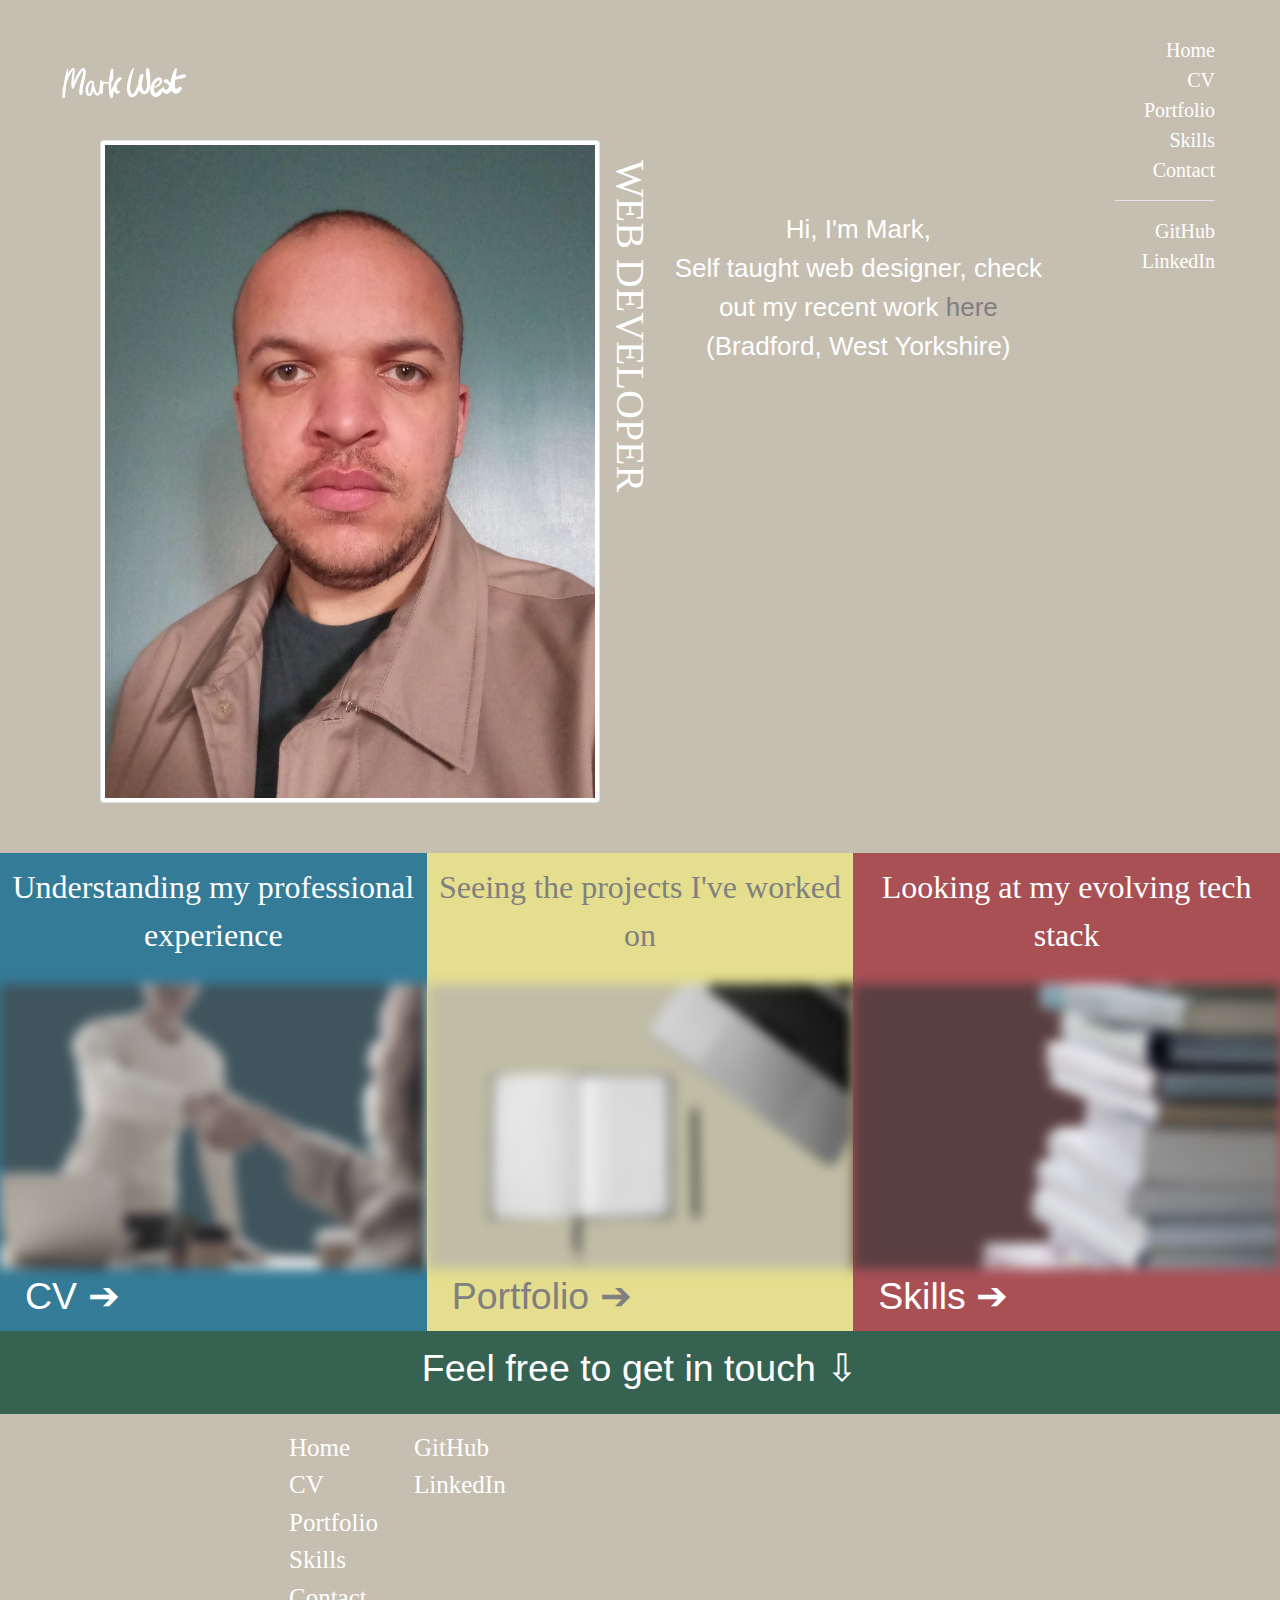
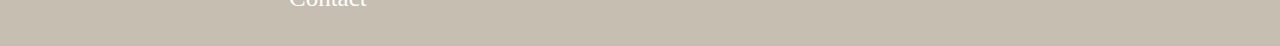
==== commit 94ce8745: "Update index.html" ====
--- a/index.html
+++ b/index.html
@@ -1,183 +1,215 @@
 <!DOCTYPE HTML>
 
 <head>
-<title> UPDATED Website CV</title>
-<meta charset="utf-8">
-<meta name="viewport" content="width=device-width, initial-scale=1">
-<link rel="stylesheet" href="https://www.w3schools.com/w3css/4/w3.css">
-<link rel="stylesheet" href="https://fonts.googleapis.com/css?family=Spectral|Rubik">
-<link rel="stylesheet" href="https://maxcdn.bootstrapcdn.com/bootstrap/4.5.2/css/bootstrap.min.css">
-<link rel="stylesheet" href="https://thegreatwesty.github.io/website-css.css">
-<script src="https://ajax.googleapis.com/ajax/libs/jquery/3.5.1/jquery.min.js"></script>
-<script src="https://cdnjs.cloudflare.com/ajax/libs/popper.js/1.16.0/umd/popper.min.js"></script>
-<script src="https://maxcdn.bootstrapcdn.com/bootstrap/4.5.2/js/bootstrap.min.js"></script>
-
-
-<script>
-
-$(document).ready(function(){
-//Header - Menu - Modal
-	$(".menu-button-close").click(function(){
-		$("#myMenu").modal("hide");
-	});
-	$(".menu-button").click(function(){
-		$("#myMenu").modal("show");
-	});
-//Header - Menu - Hover effect
-	$(".full-size-1").hover(function(){		$(".full-size-a").css("visibility", "visible");},		function(){		$(".full-size-a").css("visibility", "hidden");	});
-	$(".full-size-2").hover(function(){		$(".full-size-b").css("visibility", "visible");},		function(){		$(".full-size-b").css("visibility", "hidden");	});
-	$(".full-size-3").hover(function(){		$(".full-size-c").css("visibility", "visible");},		function(){		$(".full-size-c").css("visibility", "hidden");	});
-	$(".full-size-4").hover(function(){		$(".full-size-d").css("visibility", "visible");},		function(){		$(".full-size-d").css("visibility", "hidden");	});
-	$(".full-size-5").hover(function(){		$(".full-size-e").css("visibility", "visible");},		function(){		$(".full-size-e").css("visibility", "hidden");	});
-});
-
-</script>
+    <title> UPDATED Website CV</title>
+    <meta charset="utf-8">
+    <meta name="viewport" content="width=device-width, initial-scale=1">
+    <link rel="stylesheet" href="https://www.w3schools.com/w3css/4/w3.css">
+    <link rel="stylesheet" href="https://fonts.googleapis.com/css?family=Spectral|Rubik">
+    <link rel="stylesheet" href="https://maxcdn.bootstrapcdn.com/bootstrap/4.5.2/css/bootstrap.min.css">
+    <link rel="stylesheet" href="https://thegreatwesty.github.io/website-css.css">
+    <script src="https://ajax.googleapis.com/ajax/libs/jquery/3.5.1/jquery.min.js"></script>
+    <script src="https://cdnjs.cloudflare.com/ajax/libs/popper.js/1.16.0/umd/popper.min.js"></script>
+    <script src="https://maxcdn.bootstrapcdn.com/bootstrap/4.5.2/js/bootstrap.min.js"></script>
+
+
+    <script>
+
+        $(document).ready(function () {
+            //Header - Menu - Modal
+            $(".menu-button-close").click(function () {
+                $("#myMenu").modal("hide");
+            });
+            $(".menu-button").click(function () {
+                $("#myMenu").modal("show");
+            });
+            //Header - Menu - Hover effect
+            $(".full-size-1").hover(function () { $(".full-size-a").css("visibility", "visible"); }, function () { $(".full-size-a").css("visibility", "hidden"); });
+            $(".full-size-2").hover(function () { $(".full-size-b").css("visibility", "visible"); }, function () { $(".full-size-b").css("visibility", "hidden"); });
+            $(".full-size-3").hover(function () { $(".full-size-c").css("visibility", "visible"); }, function () { $(".full-size-c").css("visibility", "hidden"); });
+            $(".full-size-4").hover(function () { $(".full-size-d").css("visibility", "visible"); }, function () { $(".full-size-d").css("visibility", "hidden"); });
+            $(".full-size-5").hover(function () { $(".full-size-e").css("visibility", "visible"); }, function () { $(".full-size-e").css("visibility", "hidden"); });
+        });
+
+    </script>
 
 
 </head>
 
 
 <body>
-<!-- HEADER -->
-<header class="head-display"> 
-
-	<a style="margin-left:50px;"> <img src="https://thegreatwesty.github.io/images/Signature.png" style="height:65px;"> </a>
-
-<!-- Full size menu -->
-	<ul class="full-size-menu-icons">
-		<li class="full-size-a"> &#5130;</li>
-		<li class="full-size-b"> &#5130; </li>
-		<li class="full-size-c"> &#5130; </li>
-		<li class="full-size-d"> &#5130; </li>
-		<li class="full-size-e"> &#5130; </li>
-	</ul>
-	<ul class="full-size-menu-options">
-		<li class="full-size-1"> <a href="https://thegreatwesty.github.io/index.html" style="color:white;"> Home </a> </li>
-		<li class="full-size-2"> <a href="https://thegreatwesty.github.io/website-cv-page.html" style="color:white;"> CV </a>  </li>
-		<li class="full-size-3"> <a href="https://thegreatwesty.github.io/website-portfolio-page.html" style="color:white;"> Portfolio </a>  </li>
-		<li class="full-size-4"> <a href="https://thegreatwesty.github.io/website-skills-page.html" style="color:white;"> Skills </a>  </li>
-		<li class="full-size-5"> <a href="https://thegreatwesty.github.io/website-contact-page.html" style="color:white;"> Contact </a> </li>
-		<li> <hr style="width:100px;"> </li>
-		<li class="full-size-6"> <a href="https://github.com/TheGreatWesty" style="color:white;"> GitHub  </a> </li>
-		<li class="full-size-7"> <a href="https://www.linkedin.com/in/mark-west-b4058b103/" style="color:white;"> LinkedIn </a> </li>
-	</ul>
-<!-- Reduced menu icon -->
-	<a class="menu-button">
-		<img src="https://thegreatwesty.github.io/images/menu-icon.png" style="max-height:55px;max-width:55px;"> 
-	</a>
-<!-- Expandable menu -->
-	<div  id="myMenu" class="modal" style="padding-top: 50px;">	
-	    <div class="modal-dialog" >
- 	       <div class="modal-content menu-content-area">
-
-		<a href="https://thegreatwesty.github.io/index.html" style="margin:50px;"> <img src="https://thegreatwesty.github.io/images/SignatureGrey.png" style="height:65px;"> </a>
-
-		<div class="menu-button-close"> &times </div> 
-
-		<ol class="menu-list">
-			<li> <a href="https://thegreatwesty.github.io/index.html" style="color:black;"> Home </a> </li>
-			<li> <a href="https://thegreatwesty.github.io/website-cv-page.html" style="color:black;"> CV </a>  </li>
-			<li> <a href="https://thegreatwesty.github.io/website-portfolio-page.html" style="color:black;"> Portfolio </a>  </li>
-			<li> <a href="https://thegreatwesty.github.io/website-skills-page.html" style="color:black;"> Skills </a>  </li>
-			<li> <a href="https://thegreatwesty.github.io/website-contact-page.html" style="color:black;"> Contact </a> </li>
-			<li> <hr style="width:200px;"> </li>
-			<li> <a href="https://github.com/TheGreatWesty" style="color:black;"> GitHub  </a>  </li>
-			<li> <a href="https://www.linkedin.com/in/mark-west-b4058b103/" style="color:black;"> LinkedIn </a> </li>
-		</ol>
-
-		<div class="menu-footer"> Contact me - mark-west@hotmail.co.uk </div>
-	        </div>
-	    </div>
-	</div>
-</header>
-
-<!-- INTRODUCTION -->
-<div class="bg-5 row" style="min-height:650px;padding-top:140px;"> 
-
-<picture class="col-12 col-sm-12 col-md-10 col-lg-8 col-xl-6 " style=" text-align: center;">
-	<img src="https://thegreatwesty.github.io/M.jpg" class="img-thumbnail intro-img"> 
-	<figcaption class="intro-pic-caption"> Web Developer </figcaption>
-	<figcaption class="intro-pic-caption-alt"> Web Developer </figcaption>
-</picture>
-
-<h3 class="col-12 col-sm-12 col-md-12 col-lg-12 col-xl-4 intro-description" > 
-Hi, I'm Mark, <br> Self taught web designer, check out my recent work <a href="https://thegreatwesty.github.io/website-portfolio-page.html" style="color:grey;"> here </a> <br> (Bradford, West Yorkshire)
-</h3>
-
-</div>
-
-<div class="row no-gutters">
-
-<!-- CV -->
-<div class="bg-1 col-lg-4" style="min-height:250px;" onclick="location.href='https://thegreatwesty.github.io/website-cv-page.html';"> 
-<p class="box-title-text"> Understanding my professional experience </p>
-<img class="box-image" src="https://thegreatwesty.github.io/images/cv-image-4.png" style="background-color:rgb(22,93,122);">
-<h1 class="box-text"> CV &#10132; </h1>
-</div>
-
-<!-- PORTFOLIO -->
-<div class="bg-2 col-lg-4" style="min-height:250px; color: grey;" onclick="location.href='https://thegreatwesty.github.io/website-portfolio-page.html';">
-<p class="box-title-text"> Seeing the projects I've worked on </p>
-<img class="box-image" src="https://thegreatwesty.github.io/images/portfolio-image.png" style="background-color:rgb(198,192,112);">
-<h1 class="box-text"> Portfolio &#10132;  </h1>
-</div>
-
-<!-- SKILLS -->
-<div class="bg-3 col-lg-4" style="min-height:250px;" onclick="location.href='https://thegreatwesty.github.io/website-skills-page.html';">
-<p class="box-title-text"> Looking at my evolving tech stack </p>
-<img class="box-image" src="https://thegreatwesty.github.io/images/skills-image-3.png" style="background-color:rgb(139,50,55);">
-<h1 class="box-text"> Skills &#10132;  </h1>
-</div>
-
-<!-- CONTACT -->
-<div class="bg-4 col-lg-12"> 
-<h1 style="color:white; text-align: center;padding:15px;" data-toggle="collapse" data-target="#target"> Feel free to get in touch &#8681; </h1> 
-
-<div id="target" class="collapse" style="background-color:rgb(84,128,111);">
-
-<form action="mailto:markw2992@gmail.co.uk" method="post" enctype="text/plain">
- 
- <div class="form-group">
-    <label for="email">Name:</label>
-    <input type="text" class="form-control" placeholder="Your name" id="name">
-  </div>
-
-  <div class="form-group">
-    <label for="email">Email address:</label>
-    <input type="email" class="form-control" placeholder="Enter email" id="email">
-  </div>
-
- <div class="form-group">
-   <label for="comment">Message:</label>
-   <textarea class="form-control" rows="6" placeholder="Enter message" id="message"></textarea>
- </div>
-
- <button type="submit" class="btn bg-4" style="color:white;font-size:27px;">Submit</button>
-
-</form>
-
-</div>
-</div>
-
-<!-- FOOTER -->
-<div class="bg-5 container-fluid" style="width:100%;font-size:25px;"> 
-	<footer style="">
-		<div style="padding:15px;">
-			<div class="row" style="width:250px;margin-left:20%;">
-				<p class="col-6 col-xs-6 col-sm-6 col-md-6 col-lg-6 col-xl-6">
-					<a href="https://thegreatwesty.github.io/index.html" style="color:white;"> Home </a> </li>
-					<a href="https://thegreatwesty.github.io/website-cv-page.html" style="color:white;"> CV </a>  </li>
-					<a href="https://thegreatwesty.github.io/website-portfolio-page.html" style="color:white;"> Portfolio </a>  </li>
-					<a href="https://thegreatwesty.github.io/website-skills-page.html" style="color:white;"> Skills </a>  </li>
-					<a href="https://thegreatwesty.github.io/website-contact-page.html" style="color:white;">Contact</a>
-				</p>
-				<p class="col-6 col-xs-6 col-sm-6 col-md-6 col-lg-6 col-xl-6">
-					<a class="full-size-6" href="https://github.com/TheGreatWesty" style="color:white;"> GitHub </a>
-					<a class="full-size-7" href="https://www.linkedin.com/in/mark-west-b4058b103/" style="color:white;"> LinkedIn </a>
-				</p>
-			</div>
-		</div>
-	</footer>
-</div>
+    <!-- HEADER -->
+    <header class="head-display">
+
+        <a style="margin-left:50px;"> <img src="https://thegreatwesty.github.io/images/Signature.png"
+                style="height:65px;"> </a>
+
+        <!-- Full size menu -->
+        <ul class="full-size-menu-icons">
+            <li class="full-size-a"> &#5130;</li>
+            <li class="full-size-b"> &#5130; </li>
+            <li class="full-size-c"> &#5130; </li>
+            <li class="full-size-d"> &#5130; </li>
+            <li class="full-size-e"> &#5130; </li>
+        </ul>
+        <ul class="full-size-menu-options">
+            <li class="full-size-1"> <a href="https://thegreatwesty.github.io/index.html" style="color:white;"> Home
+                </a> </li>
+            <li class="full-size-2"> <a href="https://thegreatwesty.github.io/website-cv-page.html"
+                    style="color:white;"> CV </a> </li>
+            <li class="full-size-3"> <a href="https://thegreatwesty.github.io/website-portfolio-page.html"
+                    style="color:white;"> Portfolio </a> </li>
+            <li class="full-size-4"> <a href="https://thegreatwesty.github.io/website-skills-page.html"
+                    style="color:white;"> Skills </a> </li>
+            <li class="full-size-5"> <a href="https://thegreatwesty.github.io/website-contact-page.html"
+                    style="color:white;"> Contact </a> </li>
+            <li>
+                <hr style="width:100px;">
+            </li>
+            <li class="full-size-6"> <a href="https://github.com/TheGreatWesty" style="color:white;"> GitHub </a> </li>
+            <li class="full-size-7"> <a href="https://www.linkedin.com/in/mark-west-b4058b103/" style="color:white;">
+                    LinkedIn </a> </li>
+        </ul>
+        <!-- Reduced menu icon -->
+        <a class="menu-button">
+            <img src="https://thegreatwesty.github.io/images/menu-icon.png" style="max-height:55px;max-width:55px;">
+        </a>
+        <!-- Expandable menu -->
+        <div id="myMenu" class="modal" style="padding-top: 50px;">
+            <div class="modal-dialog">
+                <div class="modal-content menu-content-area">
+
+                    <a href="https://thegreatwesty.github.io/index.html" style="margin:50px;"> <img
+                            src="https://thegreatwesty.github.io/images/SignatureGrey.png" style="height:65px;"> </a>
+
+                    <div class="menu-button-close"> &times </div>
+
+                    <ol class="menu-list">
+                        <li> <a href="https://thegreatwesty.github.io/index.html" style="color:black;"> Home </a> </li>
+                        <li> <a href="https://thegreatwesty.github.io/website-cv-page.html" style="color:black;"> CV
+                            </a> </li>
+                        <li> <a href="https://thegreatwesty.github.io/website-portfolio-page.html" style="color:black;">
+                                Portfolio </a> </li>
+                        <li> <a href="https://thegreatwesty.github.io/website-skills-page.html" style="color:black;">
+                                Skills </a> </li>
+                        <li> <a href="https://thegreatwesty.github.io/website-contact-page.html" style="color:black;">
+                                Contact </a> </li>
+                        <li>
+                            <hr style="width:200px;">
+                        </li>
+                        <li> <a href="https://github.com/TheGreatWesty" style="color:black;"> GitHub </a> </li>
+                        <li> <a href="https://www.linkedin.com/in/mark-west-b4058b103/" style="color:black;"> LinkedIn
+                            </a> </li>
+                    </ol>
+
+                    <div class="menu-footer"> Contact me - mark-west@hotmail.co.uk </div>
+                </div>
+            </div>
+        </div>
+    </header>
+
+    <!-- INTRODUCTION -->
+    <div class="bg-5 row" style="min-height:650px;padding-top:140px;">
+
+        <picture class="col-12 col-sm-12 col-md-10 col-lg-8 col-xl-6 " style=" text-align: center;">
+            <img src="https://thegreatwesty.github.io/M.jpg" class="img-thumbnail intro-img">
+            <figcaption class="intro-pic-caption"> Web Developer </figcaption>
+            <figcaption class="intro-pic-caption-alt"> Web Developer </figcaption>
+        </picture>
+
+        <h3 class="col-12 col-sm-12 col-md-12 col-lg-12 col-xl-4 intro-description">
+            Hi, I'm Mark, <br> Self taught web designer, check out my recent work <a
+                href="https://thegreatwesty.github.io/website-portfolio-page.html" style="color:grey;"> here </a> <br>
+            (Bradford, West Yorkshire)
+        </h3>
+
+    </div>
+
+    <div class="row no-gutters">
+
+        <!-- CV -->
+        <div class="bg-1 col-lg-4" style="min-height:250px;"
+            onclick="location.href='https://thegreatwesty.github.io/website-cv-page.html';">
+            <p class="box-title-text"> Understanding my professional experience </p>
+            <img class="box-image" src="https://thegreatwesty.github.io/images/cv-image-4.png"
+                style="background-color:rgb(22,93,122);">
+            <h1 class="box-text"> CV &#10132; </h1>
+        </div>
+
+        <!-- PORTFOLIO -->
+        <div class="bg-2 col-lg-4" style="min-height:250px; color: grey;"
+            onclick="location.href='https://thegreatwesty.github.io/website-portfolio-page.html';">
+            <p class="box-title-text"> Seeing the projects I've worked on </p>
+            <img class="box-image" src="https://thegreatwesty.github.io/images/portfolio-image.png"
+                style="background-color:rgb(198,192,112);">
+            <h1 class="box-text"> Portfolio &#10132; </h1>
+        </div>
+
+        <!-- SKILLS -->
+        <div class="bg-3 col-lg-4" style="min-height:250px;"
+            onclick="location.href='https://thegreatwesty.github.io/website-skills-page.html';">
+            <p class="box-title-text"> Looking at my evolving tech stack </p>
+            <img class="box-image" src="https://thegreatwesty.github.io/images/skills-image-3.png"
+                style="background-color:rgb(139,50,55);">
+            <h1 class="box-text"> Skills &#10132; </h1>
+        </div>
+
+        <!-- CONTACT -->
+        <div class="bg-4 col-lg-12">
+            <h1 style="color:white; text-align: center;padding:15px;" data-toggle="collapse" data-target="#target"> Feel
+                free to get in touch &#8681; </h1>
+
+            <div id="target" class="collapse" style="background-color:rgb(84,128,111);">
+
+                <form action="mailto:markw2992@gmail.co.uk" method="post" enctype="text/plain">
+
+                    <div class="form-group">
+                        <label for="email">Name:</label>
+                        <input type="text" class="form-control" placeholder="Your name" id="name">
+                    </div>
+
+                    <div class="form-group">
+                        <label for="email">Email address:</label>
+                        <input type="email" class="form-control" placeholder="Enter email" id="email">
+                    </div>
+
+                    <div class="form-group">
+                        <label for="comment">Message:</label>
+                        <textarea class="form-control" rows="6" placeholder="Enter message" id="message"></textarea>
+                    </div>
+
+                    <button type="submit" class="btn bg-4" style="color:white;font-size:27px;">Submit</button>
+
+                </form>
+
+            </div>
+        </div>
+
+        <!-- FOOTER -->
+        <div class="bg-5 container-fluid" style="width:100%;font-size:25px;">
+            <footer style="">
+                <div style="padding:15px;">
+                    <div class="row" style="width:250px;margin-left:20%;">
+                        <p class="col-6 col-xs-6 col-sm-6 col-md-6 col-lg-6 col-xl-6">
+                            <a href="https://thegreatwesty.github.io/index.html" style="color:white;"> Home </a> </li>
+                            <a href="https://thegreatwesty.github.io/website-cv-page.html" style="color:white;"> CV </a>
+                            </li>
+                            <a href="https://thegreatwesty.github.io/website-portfolio-page.html" style="color:white;">
+                                Portfolio </a> </li>
+                            <a href="https://thegreatwesty.github.io/website-skills-page.html" style="color:white;">
+                                Skills </a> </li>
+                            <a href="https://thegreatwesty.github.io/website-contact-page.html"
+                                style="color:white;">Contact</a>
+                        </p>
+                        <p class="col-6 col-xs-6 col-sm-6 col-md-6 col-lg-6 col-xl-6">
+                            <a class="full-size-6" href="https://github.com/TheGreatWesty" style="color:white;"> GitHub
+                            </a>
+                            <a class="full-size-7" href="https://www.linkedin.com/in/mark-west-b4058b103/"
+                                style="color:white;"> LinkedIn </a>
+                        </p>
+                    </div>
+                </div>
+            </footer>
+        </div>
 
 </body>
